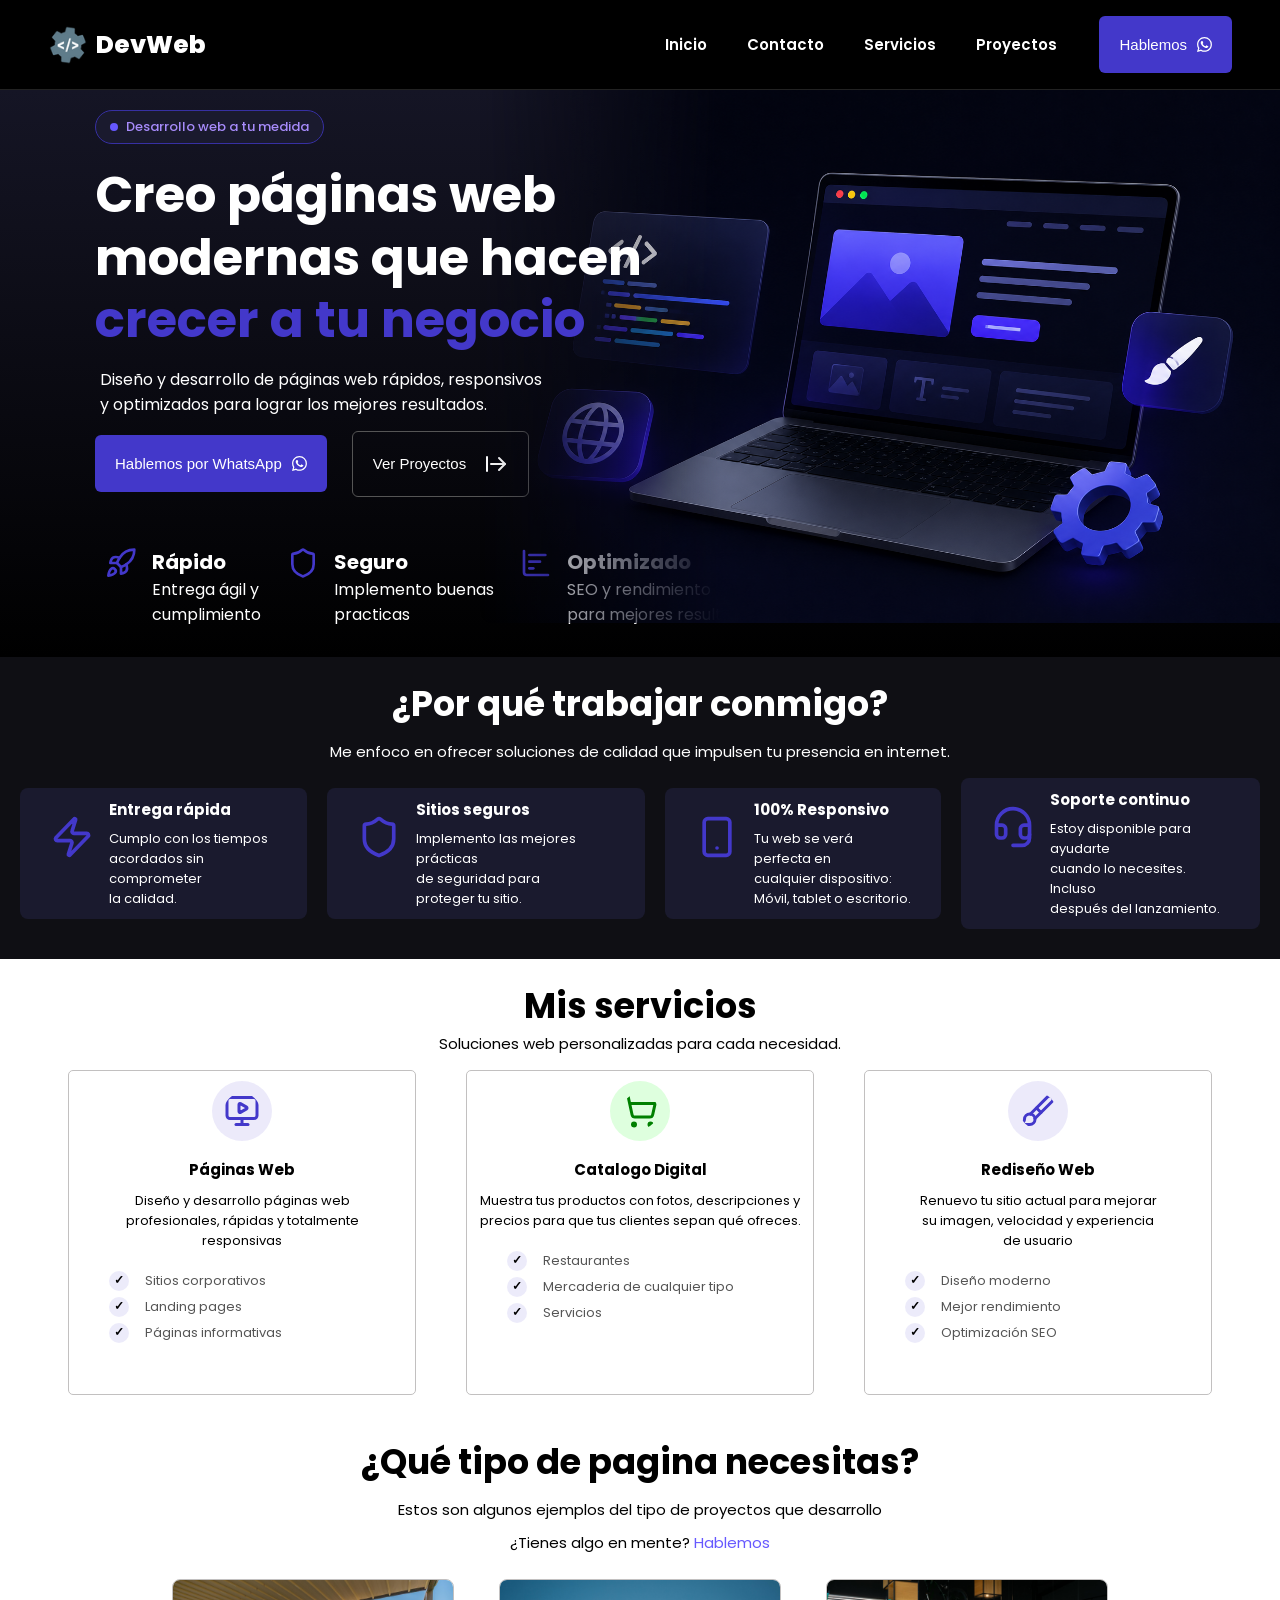
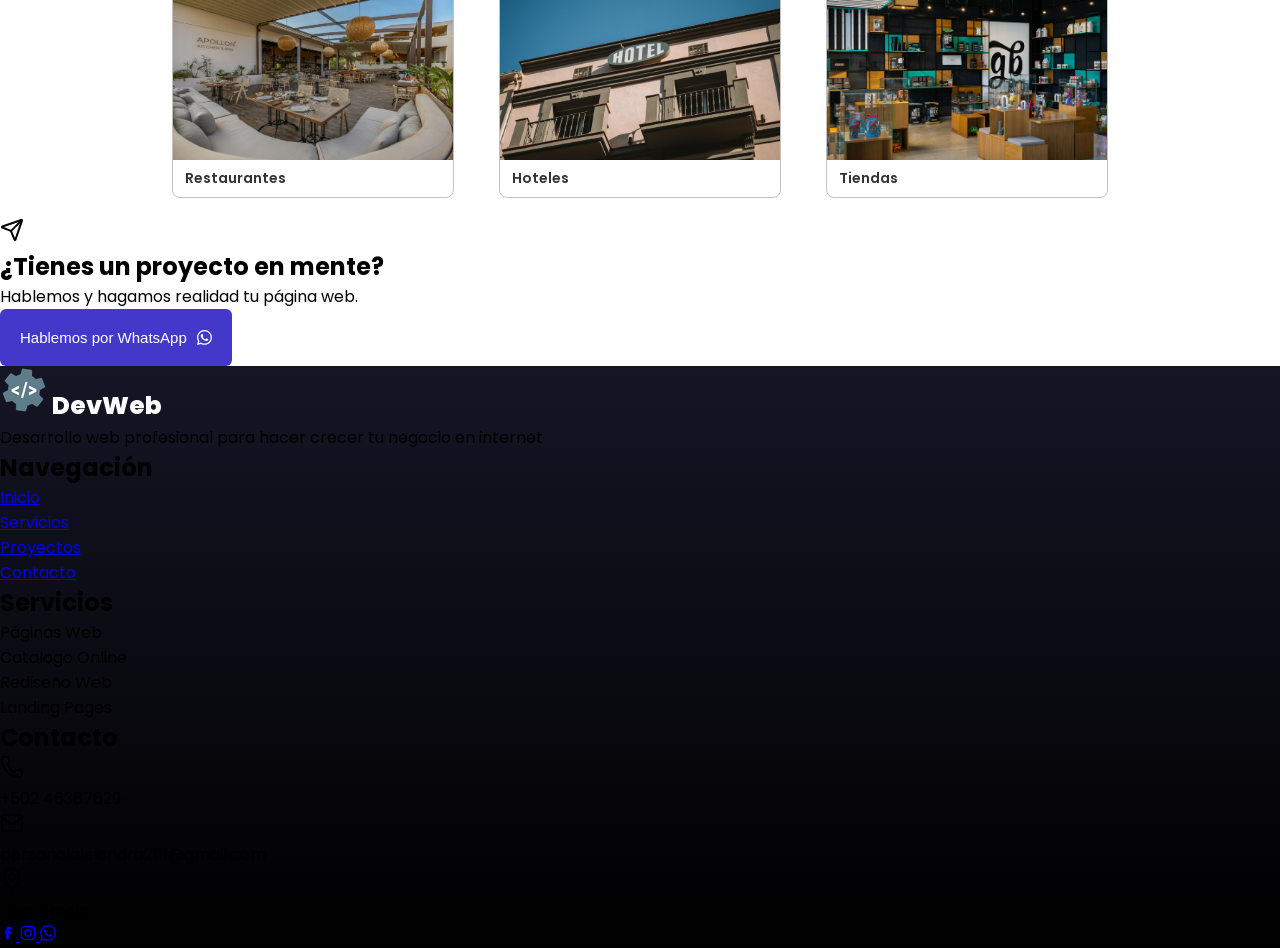
==== index.html @ 3a16fea5 "Termine la seccion de proyectos" ====
<!DOCTYPE html>
<html lang="es">
  <head>
    <meta charset="UTF-8" />
    <meta name="viewport" content="width=device-width, initial-scale=1.0" />
    <title>DevWeb</title>
    <link rel="stylesheet" href="/CSS/style.css" />
    <link
      rel="icon"
      type="image/png"
      href="IMAGES/icons8-desarrollo-backend-48.apng.png"
    />
    <link rel="preconnect" href="https://fonts.googleapis.com" />
    <link rel="preconnect" href="https://fonts.gstatic.com" crossorigin />
    <link
      href="https://fonts.googleapis.com/css2?family=Poppins:wght@300;400;500;600;700&display=swap"
      rel="stylesheet"
    />
  </head>
  <body>
    <header class="encabezado">
      <div class="imagen-del-encabezado">
        <img src="IMAGES/icons8-desarrollo-backend-48.apng.png" alt="" />
        <a class="redireccion" href="index.html">DevWeb</a>
      </div>

      <button class="hamburguesa">
        <svg
          xmlns="http://www.w3.org/2000/svg"
          width="1em"
          height="1em"
          viewBox="0 0 512 512"
        >
          <title xmlns="">menu</title>
          <path
            fill="none"
            stroke="currentColor"
            stroke-linecap="round"
            stroke-miterlimit="10"
            stroke-width="48"
            d="M88 152h336M88 256h336M88 360h336"
          />
        </svg>
      </button>
      <div class="menu-grupo">
        <nav class="Menu">
          <a href="index.html">Inicio</a>
          <a href="contacto.html">Contacto</a>
          <a href="#Mis-Servicios">Servicios</a>
          <a href="#proycs">Proyectos</a>
        </nav>
        <a
          href="https://wa.me/50246387629?text=Hola%20me%20interesa%20tu%20servicio"
          target="_blank"
          class="btn-wsp"
        >
          <button class="comenzar">
            Hablemos
            <svg
              xmlns="http://www.w3.org/2000/svg"
              width="1em"
              height="1em"
              viewBox="0 0 24 24"
            >
              <title xmlns="">whatsapp-fill</title>
              <g fill="none">
                <g clip-path="url(#SVGXv8lpc2Y)">
                  <path
                    fill="currentColor"
                    fill-rule="evenodd"
                    d="M17.415 14.382c-.298-.149-1.759-.867-2.031-.967s-.47-.148-.669.15c-.198.297-.767.966-.94 1.164c-.174.199-.347.223-.644.075c-.297-.15-1.255-.463-2.39-1.475c-.883-.788-1.48-1.761-1.653-2.059c-.173-.297-.019-.458.13-.606c.134-.133.297-.347.446-.52s.198-.298.297-.497c.1-.198.05-.371-.025-.52c-.074-.149-.668-1.612-.916-2.207c-.241-.579-.486-.5-.668-.51c-.174-.008-.372-.01-.57-.01s-.52.074-.792.372c-.273.297-1.04 1.016-1.04 2.479c0 1.462 1.064 2.875 1.213 3.074s2.095 3.2 5.076 4.487c.71.306 1.263.489 1.694.625c.712.227 1.36.195 1.872.118c.57-.085 1.758-.719 2.006-1.413s.247-1.289.173-1.413s-.272-.198-.57-.347m-5.422 7.403h-.004a9.87 9.87 0 0 1-5.032-1.378l-.36-.214l-3.742.982l.999-3.648l-.235-.374a9.86 9.86 0 0 1-1.511-5.26c.002-5.45 4.436-9.884 9.889-9.884a9.8 9.8 0 0 1 6.988 2.899a9.82 9.82 0 0 1 2.892 6.992c-.002 5.45-4.436 9.885-9.884 9.885m8.412-18.297A11.82 11.82 0 0 0 11.992 0C5.438 0 .102 5.335.1 11.892a11.86 11.86 0 0 0 1.587 5.945L0 24l6.304-1.654a11.9 11.9 0 0 0 5.684 1.448h.005c6.554 0 11.89-5.335 11.892-11.893a11.82 11.82 0 0 0-3.48-8.413"
                    clip-rule="evenodd"
                  />
                </g>
                <defs>
                  <clipPath id="SVGXv8lpc2Y">
                    <path fill="#fff" d="M0 0h24v24H0z" />
                  </clipPath>
                </defs>
              </g>
            </svg>
          </button>
        </a>
      </div>
    </header>
    <section id="hero">
      <div class="badge">
        <span class="punto"></span>
        Desarrollo web a tu medida
      </div>
      <div class="texto-hero">
        <h2>
          Creo páginas web
          <br />
          modernas que hacen
          <br />
          <span>crecer a tu negocio</span>
        </h2>
        <p>
          Diseño y desarrollo de páginas web rápidos, responsivos
          <br />
          y optimizados para lograr los mejores resultados.
        </p>
      </div>
      <div class="botones-hero">
        <div class="boton-del-hero">
          <a
            href="https://wa.me/50246387629?text=Hola%20me%20interesa%20tu%20servicio"
            target="_blank"
            class="btn-wsp"
          >
            <button class="comenzar">
              Hablemos por WhatsApp
              <svg
                xmlns="http://www.w3.org/2000/svg"
                width="1em"
                height="1em"
                viewBox="0 0 24 24"
              >
                <title xmlns="">whatsapp-fill</title>
                <g fill="none">
                  <g clip-path="url(#SVGXv8lpc2Y)">
                    <path
                      fill="currentColor"
                      fill-rule="evenodd"
                      d="M17.415 14.382c-.298-.149-1.759-.867-2.031-.967s-.47-.148-.669.15c-.198.297-.767.966-.94 1.164c-.174.199-.347.223-.644.075c-.297-.15-1.255-.463-2.39-1.475c-.883-.788-1.48-1.761-1.653-2.059c-.173-.297-.019-.458.13-.606c.134-.133.297-.347.446-.52s.198-.298.297-.497c.1-.198.05-.371-.025-.52c-.074-.149-.668-1.612-.916-2.207c-.241-.579-.486-.5-.668-.51c-.174-.008-.372-.01-.57-.01s-.52.074-.792.372c-.273.297-1.04 1.016-1.04 2.479c0 1.462 1.064 2.875 1.213 3.074s2.095 3.2 5.076 4.487c.71.306 1.263.489 1.694.625c.712.227 1.36.195 1.872.118c.57-.085 1.758-.719 2.006-1.413s.247-1.289.173-1.413s-.272-.198-.57-.347m-5.422 7.403h-.004a9.87 9.87 0 0 1-5.032-1.378l-.36-.214l-3.742.982l.999-3.648l-.235-.374a9.86 9.86 0 0 1-1.511-5.26c.002-5.45 4.436-9.884 9.889-9.884a9.8 9.8 0 0 1 6.988 2.899a9.82 9.82 0 0 1 2.892 6.992c-.002 5.45-4.436 9.885-9.884 9.885m8.412-18.297A11.82 11.82 0 0 0 11.992 0C5.438 0 .102 5.335.1 11.892a11.86 11.86 0 0 0 1.587 5.945L0 24l6.304-1.654a11.9 11.9 0 0 0 5.684 1.448h.005c6.554 0 11.89-5.335 11.892-11.893a11.82 11.82 0 0 0-3.48-8.413"
                      clip-rule="evenodd"
                    />
                  </g>
                  <defs>
                    <clipPath id="SVGXv8lpc2Y">
                      <path fill="#fff" d="M0 0h24v24H0z" />
                    </clipPath>
                  </defs>
                </g>
              </svg>
            </button>
          </a>
        </div>
        <div class="boton-de-proyecto">
          <a href="#proycs" target="_blanck">
            <button type="button" class="btn-proyc">
              Ver Proyectos<svg
                xmlns="http://www.w3.org/2000/svg"
                width="24"
                height="24"
                viewBox="0 0 24 24"
                fill="none"
                stroke="currentColor"
                stroke-width="2"
                stroke-linecap="round"
                stroke-linejoin="round"
                class="lucide lucide-arrow-right-from-line-icon lucide-arrow-right-from-line"
              >
                <path d="M3 5v14" />
                <path d="M21 12H7" />
                <path d="m15 18 6-6-6-6" />
              </svg>
            </button>
          </a>
        </div>
      </div>
      <div class="iconos">
        <div class="tarjeta">
          <svg
            xmlns="http://www.w3.org/2000/svg"
            width="24"
            height="24"
            viewBox="0 0 24 24"
            fill="none"
            stroke="currentColor"
            stroke-width="2"
            stroke-linecap="round"
            stroke-linejoin="round"
            class="lucide lucide-rocket-icon lucide-rocket"
          >
            <path d="M12 15v5s3.03-.55 4-2c1.08-1.62 0-5 0-5" />
            <path
              d="M4.5 16.5c-1.5 1.26-2 5-2 5s3.74-.5 5-2c.71-.84.7-2.13-.09-2.91a2.18 2.18 0 0 0-2.91-.09"
            />
            <path
              d="M9 12a22 22 0 0 1 2-3.95A12.88 12.88 0 0 1 22 2c0 2.72-.78 7.5-6 11a22.4 22.4 0 0 1-4 2z"
            />
            <path d="M9 12H4s.55-3.03 2-4c1.62-1.08 5 .05 5 .05" />
          </svg>
          <div>
            <h2>Rápido</h2>
            <p>
              Entrega ágil y
              <br />
              cumplimiento
            </p>
          </div>
        </div>
        <div class="tarjeta">
          <svg
            xmlns="http://www.w3.org/2000/svg"
            width="24"
            height="24"
            viewBox="0 0 24 24"
            fill="none"
            stroke="currentColor"
            stroke-width="2"
            stroke-linecap="round"
            stroke-linejoin="round"
            class="lucide lucide-shield-icon lucide-shield"
          >
            <path
              d="M20 13c0 5-3.5 7.5-7.66 8.95a1 1 0 0 1-.67-.01C7.5 20.5 4 18 4 13V6a1 1 0 0 1 1-1c2 0 4.5-1.2 6.24-2.72a1.17 1.17 0 0 1 1.52 0C14.51 3.81 17 5 19 5a1 1 0 0 1 1 1z"
            />
          </svg>
          <div>
            <h2>Seguro</h2>
            <p>
              Implemento buenas
              <br />
              practicas
            </p>
          </div>
        </div>
        <div class="tarjeta">
          <svg
            xmlns="http://www.w3.org/2000/svg"
            width="24"
            height="24"
            viewBox="0 0 24 24"
            fill="none"
            stroke="currentColor"
            stroke-width="2"
            stroke-linecap="round"
            stroke-linejoin="round"
            class="lucide lucide-chart-bar-decreasing-icon lucide-chart-bar-decreasing"
          >
            <path d="M3 3v16a2 2 0 0 0 2 2h16" />
            <path d="M7 11h8" />
            <path d="M7 16h3" />
            <path d="M7 6h12" />
          </svg>
          <div>
            <h2>Optimizado</h2>
            <p>
              SEO y rendimiento
              <br />
              para mejores resultados
            </p>
          </div>
        </div>
      </div>
      <div class="imagen-del-hero">
        <img
          src="IMAGES/ChatGPT Image 6 may 2026, 02_45_11 p.m..png"
          alt="paginas web"
          width="300px"
        />
      </div>
    </section>
    <section id="presentacion">
      <div class="texto-presentacion">
        <h2>¿Por qué trabajar conmigo?</h2>
        <p>
          Me enfoco en ofrecer soluciones de calidad que impulsen tu presencia
          en internet.
        </p>
      </div>
      <div class="cartas-presentacion">
        <div class="carta">
          <svg
            xmlns="http://www.w3.org/2000/svg"
            width="24"
            height="24"
            viewBox="0 0 24 24"
            fill="none"
            stroke="currentColor"
            stroke-width="2"
            stroke-linecap="round"
            stroke-linejoin="round"
            class="lucide lucide-zap-icon lucide-zap"
          >
            <path
              d="M4 14a1 1 0 0 1-.78-1.63l9.9-10.2a.5.5 0 0 1 .86.46l-1.92 6.02A1 1 0 0 0 13 10h7a1 1 0 0 1 .78 1.63l-9.9 10.2a.5.5 0 0 1-.86-.46l1.92-6.02A1 1 0 0 0 11 14z"
            />
          </svg>
          <div class="carta-texto">
            <h2>Entrega rápida</h2>
            <p>
              Cumplo con los tiempos
              <br />
              acordados sin comprometer
              <br />
              la calidad.
            </p>
          </div>
        </div>
        <div class="carta">
          <svg
            xmlns="http://www.w3.org/2000/svg"
            width="24"
            height="24"
            viewBox="0 0 24 24"
            fill="none"
            stroke="currentColor"
            stroke-width="2"
            stroke-linecap="round"
            stroke-linejoin="round"
            class="lucide lucide-shield-icon lucide-shield"
          >
            <path
              d="M20 13c0 5-3.5 7.5-7.66 8.95a1 1 0 0 1-.67-.01C7.5 20.5 4 18 4 13V6a1 1 0 0 1 1-1c2 0 4.5-1.2 6.24-2.72a1.17 1.17 0 0 1 1.52 0C14.51 3.81 17 5 19 5a1 1 0 0 1 1 1z"
            />
          </svg>
          <div class="carta-texto">
            <h2>Sitios seguros</h2>
            <p>
              Implemento las mejores prácticas
              <br />
              de seguridad para
              <br />
              proteger tu sitio.
            </p>
          </div>
        </div>
        <div class="carta">
          <svg
            xmlns="http://www.w3.org/2000/svg"
            width="24"
            height="24"
            viewBox="0 0 24 24"
            fill="none"
            stroke="currentColor"
            stroke-width="2"
            stroke-linecap="round"
            stroke-linejoin="round"
            class="lucide lucide-smartphone-icon lucide-smartphone"
          >
            <rect width="14" height="20" x="5" y="2" rx="2" ry="2" />
            <path d="M12 18h.01" />
          </svg>
          <div class="carta-texto">
            <h2>100% Responsivo</h2>
            <p>
              Tu web se verá perfecta en
              <br />
              cualquier dispositivo:
              <br />
              Móvil, tablet o escritorio.
            </p>
          </div>
        </div>
        <div class="carta">
          <svg
            xmlns="http://www.w3.org/2000/svg"
            width="24"
            height="24"
            viewBox="0 0 24 24"
            fill="none"
            stroke="currentColor"
            stroke-width="2"
            stroke-linecap="round"
            stroke-linejoin="round"
            class="lucide lucide-headset-icon lucide-headset"
          >
            <path
              d="M3 11h3a2 2 0 0 1 2 2v3a2 2 0 0 1-2 2H5a2 2 0 0 1-2-2v-5Zm0 0a9 9 0 1 1 18 0m0 0v5a2 2 0 0 1-2 2h-1a2 2 0 0 1-2-2v-3a2 2 0 0 1 2-2h3Z"
            />
            <path d="M21 16v2a4 4 0 0 1-4 4h-5" />
          </svg>
          <div class="carta-texto">
            <h2>Soporte continuo</h2>
            <p>
              Estoy disponible para ayudarte
              <br />
              cuando lo necesites. Incluso
              <br />
              después del lanzamiento.
            </p>
          </div>
        </div>
      </div>
    </section>
    <section id="Mis-Servicios">
      <div class="texto-servicios">
        <h2>Mis servicios</h2>
        <p>Soluciones web personalizadas para cada necesidad.</p>
      </div>
      <div class="servicios">
        <div class="servicio">
          <svg
            class="icono-servicio"
            xmlns="http://www.w3.org/2000/svg"
            width="24"
            height="24"
            viewBox="0 0 24 24"
            fill="none"
            stroke="currentColor"
            stroke-width="2"
            stroke-linecap="round"
            stroke-linejoin="round"
            class="lucide lucide-monitor-play-icon lucide-monitor-play"
          >
            <path
              d="M15.033 9.44a.647.647 0 0 1 0 1.12l-4.065 2.352a.645.645 0 0 1-.968-.56V7.648a.645.645 0 0 1 .967-.56z"
            />
            <path d="M12 17v4" />
            <path d="M8 21h8" />
            <rect x="2" y="3" width="20" height="14" rx="2" />
          </svg>
          <h2>Páginas Web</h2>
          <p>
            Diseño y desarrollo páginas web
            <br />
            profesionales, rápidas y totalmente
            <br />
            responsivas
          </p>
          <ul class="listas">
            <li>Sitios corporativos</li>
            <li>Landing pages</li>
            <li>Páginas informativas</li>
          </ul>
        </div>
        <div class="servicio">
          <svg
            xmlns="http://www.w3.org/2000/svg"
            width="24"
            height="24"
            viewBox="0 0 24 24"
            fill="none"
            stroke="currentColor"
            stroke-width="2"
            stroke-linecap="round"
            stroke-linejoin="round"
            class="lucide lucide-shopping-cart-icon lucide-shopping-cart"
          >
            <circle cx="8" cy="21" r="1" />
            <circle cx="19" cy="21" r="1" />
            <path
              d="M2.05 2.05h2l2.66 12.42a2 2 0 0 0 2 1.58h9.78a2 2 0 0 0 1.95-1.57l1.65-7.43H5.12"
            />
          </svg>
          <h2>Catalogo Digital</h2>
          <p>
            Muestra tus productos con fotos, descripciones y
            <br />
            precios para que tus clientes sepan qué ofreces.
          </p>
          <ul class="listas">
            <li>Restaurantes</li>
            <li>Mercaderia de cualquier tipo</li>
            <li>Servicios</li>
          </ul>
        </div>
        <div class="servicio">
          <svg
            class="icono-servicio"
            xmlns="http://www.w3.org/2000/svg"
            width="24"
            height="24"
            viewBox="0 0 24 24"
            fill="none"
            stroke="currentColor"
            stroke-width="2"
            stroke-linecap="round"
            stroke-linejoin="round"
            class="lucide lucide-brush-icon lucide-brush"
          >
            <path d="m11 10 3 3" />
            <path
              d="M6.5 21A3.5 3.5 0 1 0 3 17.5a2.62 2.62 0 0 1-.708 1.792A1 1 0 0 0 3 21z"
            />
            <path
              d="M9.969 17.031 21.378 5.624a1 1 0 0 0-3.002-3.002L6.967 14.031"
            />
          </svg>
          <h2>Rediseño Web</h2>
          <p>
            Renuevo tu sitio actual para mejorar
            <br />
            su imagen, velocidad y experiencia
            <br />
            de usuario
          </p>
          <ul class="listas">
            <li>Diseño moderno</li>
            <li>Mejor rendimiento</li>
            <li>Optimización SEO</li>
          </ul>
        </div>
      </div>
    </section>
    <section id="proycs">
      <div class="texto-proyecto">
        <h2>¿Qué tipo de pagina necesitas?</h2>
        <p>Estos son algunos ejemplos del tipo de proyectos que desarrollo</p>
        <p>
          ¿Tienes algo en mente?
          <a
            href="https://wa.me/50246387629?text=Hola%20me%20interesa%20tu%20servicio"
            target="_blank"
            ><span">Hablemos</span></a
          >
        </p>
      </div>
      <div class="proyectos">
        <div class="proyecto">
          <img
            src="IMAGES/pexels-burakeroglu3-31089991.jpg"
            alt="restaurante"
            width="300px"
          />
          <p>Restaurantes</p>
        </div>
        <div class="proyecto">
          <img
            src="IMAGES/pexels-joaquin-carfagna-3131171-16901228.jpg"
            alt="hotel"
            width="300px"
          />
          <p>Hoteles</p>
        </div>
        <div class="proyecto">
          <img
            src="IMAGES/pexels-gb-the-green-brand-1259697174-30824499.jpg"
            alt="tienda"
            width="300px"
            class="tienda"
          />
          <p>Tiendas</p>
        </div>
      </div>
    </section>
    <section id="cta">
      <div class="icono-del-cta">
        <svg
          xmlns="http://www.w3.org/2000/svg"
          width="24"
          height="24"
          viewBox="0 0 24 24"
          fill="none"
          stroke="currentColor"
          stroke-width="2"
          stroke-linecap="round"
          stroke-linejoin="round"
          class="lucide lucide-send-icon lucide-send"
        >
          <path
            d="M14.536 21.686a.5.5 0 0 0 .937-.024l6.5-19a.496.496 0 0 0-.635-.635l-19 6.5a.5.5 0 0 0-.024.937l7.93 3.18a2 2 0 0 1 1.112 1.11z"
          />
          <path d="m21.854 2.147-10.94 10.939" />
        </svg>
      </div>
      <div class="texto-cta">
        <h2>¿Tienes un proyecto en mente?</h2>
        <p>Hablemos y hagamos realidad tu página web.</p>
      </div>
      <div class="boton-del-cta">
        <a
          href="https://wa.me/50246387629?text=Hola%20me%20interesa%20tu%20servicio"
          target="_blank"
          class="btn-wsp"
        >
          <button class="comenzar">
            Hablemos por WhatsApp
            <svg
              xmlns="http://www.w3.org/2000/svg"
              width="1em"
              height="1em"
              viewBox="0 0 24 24"
            >
              <title xmlns="">whatsapp-fill</title>
              <g fill="none">
                <g clip-path="url(#SVGXv8lpc2Y)">
                  <path
                    fill="currentColor"
                    fill-rule="evenodd"
                    d="M17.415 14.382c-.298-.149-1.759-.867-2.031-.967s-.47-.148-.669.15c-.198.297-.767.966-.94 1.164c-.174.199-.347.223-.644.075c-.297-.15-1.255-.463-2.39-1.475c-.883-.788-1.48-1.761-1.653-2.059c-.173-.297-.019-.458.13-.606c.134-.133.297-.347.446-.52s.198-.298.297-.497c.1-.198.05-.371-.025-.52c-.074-.149-.668-1.612-.916-2.207c-.241-.579-.486-.5-.668-.51c-.174-.008-.372-.01-.57-.01s-.52.074-.792.372c-.273.297-1.04 1.016-1.04 2.479c0 1.462 1.064 2.875 1.213 3.074s2.095 3.2 5.076 4.487c.71.306 1.263.489 1.694.625c.712.227 1.36.195 1.872.118c.57-.085 1.758-.719 2.006-1.413s.247-1.289.173-1.413s-.272-.198-.57-.347m-5.422 7.403h-.004a9.87 9.87 0 0 1-5.032-1.378l-.36-.214l-3.742.982l.999-3.648l-.235-.374a9.86 9.86 0 0 1-1.511-5.26c.002-5.45 4.436-9.884 9.889-9.884a9.8 9.8 0 0 1 6.988 2.899a9.82 9.82 0 0 1 2.892 6.992c-.002 5.45-4.436 9.885-9.884 9.885m8.412-18.297A11.82 11.82 0 0 0 11.992 0C5.438 0 .102 5.335.1 11.892a11.86 11.86 0 0 0 1.587 5.945L0 24l6.304-1.654a11.9 11.9 0 0 0 5.684 1.448h.005c6.554 0 11.89-5.335 11.892-11.893a11.82 11.82 0 0 0-3.48-8.413"
                    clip-rule="evenodd"
                  />
                </g>
                <defs>
                  <clipPath id="SVGXv8lpc2Y">
                    <path fill="#fff" d="M0 0h24v24H0z" />
                  </clipPath>
                </defs>
              </g>
            </svg>
          </button>
        </a>
      </div>
    </section>
    <footer>
      <div class="img-del-footer">
        <img src="IMAGES/icons8-desarrollo-backend-48.apng.png" alt="" />
        <a class="redireccion" href="index.html">DevWeb</a>
      </div>
      <div class="texto-footer">
        <p>
          Desarrollo web profesional para hacer crecer tu negocio en internet
        </p>
      </div>
      <div class="contenido-footer">
        <h2>Navegación</h2>
        <nav>
          <ul>
            <li><a href="#hero">Inicio</a></li>
            <li><a href="#Mis-Servicios">Servicios</a></li>
            <li><a href="#proycs">Proyectos</a></li>
            <li><a href="contacto.html">Contacto</a></li>
          </ul>
        </nav>
      </div>
      <div class="contenido-footer">
        <h2>Servicios</h2>
        <ul>
          <li>Páginas Web</li>
          <li>Catalogo Online</li>
          <li>Rediseño Web</li>
          <li>Landing Pages</li>
        </ul>
      </div>
      <div class="contenido-footer">
        <h2>Contacto</h2>
        <ul>
          <li>
            <div class="contacto-item">
              <svg
                xmlns="http://www.w3.org/2000/svg"
                width="24"
                height="24"
                viewBox="0 0 24 24"
                fill="none"
                stroke="currentColor"
                stroke-width="2"
                stroke-linecap="round"
                stroke-linejoin="round"
                class="lucide lucide-phone-icon lucide-phone"
              >
                <path
                  d="M13.832 16.568a1 1 0 0 0 1.213-.303l.355-.465A2 2 0 0 1 17 15h3a2 2 0 0 1 2 2v3a2 2 0 0 1-2 2A18 18 0 0 1 2 4a2 2 0 0 1 2-2h3a2 2 0 0 1 2 2v3a2 2 0 0 1-.8 1.6l-.468.351a1 1 0 0 0-.292 1.233 14 14 0 0 0 6.392 6.384"
                />
              </svg>
              <p>+502 46387629</p>
            </div>
          </li>
          <li>
            <div class="contacto-item">
              <svg
                xmlns="http://www.w3.org/2000/svg"
                width="24"
                height="24"
                viewBox="0 0 24 24"
                fill="none"
                stroke="currentColor"
                stroke-width="2"
                stroke-linecap="round"
                stroke-linejoin="round"
                class="lucide lucide-mail-icon lucide-mail"
              >
                <path d="m22 7-8.991 5.727a2 2 0 0 1-2.009 0L2 7" />
                <rect x="2" y="4" width="20" height="16" rx="2" />
              </svg>
              <p>personalalejandro2111@gmail.com</p>
            </div>
          </li>
          <li>
            <svg
              xmlns="http://www.w3.org/2000/svg"
              width="24"
              height="24"
              viewBox="0 0 24 24"
              fill="none"
              stroke="currentColor"
              stroke-width="2"
              stroke-linecap="round"
              stroke-linejoin="round"
              class="lucide lucide-map-pin-icon lucide-map-pin"
            >
              <path
                d="M20 10c0 4.993-5.539 10.193-7.399 11.799a1 1 0 0 1-1.202 0C9.539 20.193 4 14.993 4 10a8 8 0 0 1 16 0"
              />
              <circle cx="12" cy="10" r="3" />
            </svg>
            <p>Guatemala</p>
          </li>
        </ul>
      </div>
      <div class="iconos-del-footer">
        <a href="https://www.facebook.com/sebastian.vasquez.9803/">
          <svg
            xmlns="http://www.w3.org/2000/svg"
            width="1em"
            height="1em"
            viewBox="0 0 24 24"
          >
            <title xmlns="">facebook</title>
            <path
              fill="currentColor"
              d="M9.198 21.5h4v-8.01h3.604l.396-3.98h-4V7.5a1 1 0 0 1 1-1h3v-4h-3a5 5 0 0 0-5 5v2.01h-2l-.396 3.98h2.396z"
            />
          </svg>
        </a>
        <a href="https://www.instagram.com/sebastian_a.v14/">
          <svg
            xmlns="http://www.w3.org/2000/svg"
            width="1em"
            height="1em"
            viewBox="0 0 24 24"
          >
            <title xmlns="">instagram-fill</title>
            <path
              fill="currentColor"
              fill-rule="evenodd"
              d="M7.465 1.066C8.638 1.012 9.012 1 12 1s3.362.013 4.534.066s1.972.24 2.672.511c.733.277 1.398.71 1.948 1.27c.56.549.992 1.213 1.268 1.947c.272.7.458 1.5.512 2.67C22.988 8.639 23 9.013 23 12s-.013 3.362-.066 4.535c-.053 1.17-.24 1.97-.512 2.67a5.4 5.4 0 0 1-1.268 1.949c-.55.56-1.215.992-1.948 1.268c-.7.272-1.5.458-2.67.512c-1.174.054-1.548.066-4.536.066s-3.362-.013-4.535-.066c-1.17-.053-1.97-.24-2.67-.512a5.4 5.4 0 0 1-1.949-1.268a5.4 5.4 0 0 1-1.269-1.948c-.271-.7-.457-1.5-.511-2.67C1.012 15.361 1 14.987 1 12s.013-3.362.066-4.534s.24-1.972.511-2.672a5.4 5.4 0 0 1 1.27-1.948a5.4 5.4 0 0 1 1.947-1.269c.7-.271 1.5-.457 2.67-.511m8.98 1.98c-1.16-.053-1.508-.064-4.445-.064s-3.285.011-4.445.064c-1.073.049-1.655.228-2.043.379c-.513.2-.88.437-1.265.822a3.4 3.4 0 0 0-.822 1.265c-.151.388-.33.97-.379 2.043c-.053 1.16-.064 1.508-.064 4.445s.011 3.285.064 4.445c.049 1.073.228 1.655.379 2.043c.176.477.457.91.822 1.265c.355.365.788.646 1.265.822c.388.151.97.33 2.043.379c1.16.053 1.507.064 4.445.064s3.285-.011 4.445-.064c1.073-.049 1.655-.228 2.043-.379c.513-.2.88-.437 1.265-.822c.365-.355.646-.788.822-1.265c.151-.388.33-.97.379-2.043c.053-1.16.064-1.508.064-4.445s-.011-3.285-.064-4.445c-.049-1.073-.228-1.655-.379-2.043c-.2-.513-.437-.88-.822-1.265a3.4 3.4 0 0 0-1.265-.822c-.388-.151-.97-.33-2.043-.379m-5.85 12.345a3.669 3.669 0 0 0 4-5.986a3.67 3.67 0 1 0-4 5.986M8.002 8.002a5.654 5.654 0 1 1 7.996 7.996a5.654 5.654 0 0 1-7.996-7.996m10.906-.814a1.337 1.337 0 1 0-1.89-1.89a1.337 1.337 0 0 0 1.89 1.89"
              clip-rule="evenodd"
            />
          </svg>
        </a>
        <a
          href="https://wa.me/50246387629?text=Hola%20me%20interesa%20tu%20servicio"
        >
          <svg
            xmlns="http://www.w3.org/2000/svg"
            width="1em"
            height="1em"
            viewBox="0 0 24 24"
          >
            <title xmlns="">whatsapp-fill</title>
            <g fill="none">
              <g clip-path="url(#SVGXv8lpc2Y)">
                <path
                  fill="currentColor"
                  fill-rule="evenodd"
                  d="M17.415 14.382c-.298-.149-1.759-.867-2.031-.967s-.47-.148-.669.15c-.198.297-.767.966-.94 1.164c-.174.199-.347.223-.644.075c-.297-.15-1.255-.463-2.39-1.475c-.883-.788-1.48-1.761-1.653-2.059c-.173-.297-.019-.458.13-.606c.134-.133.297-.347.446-.52s.198-.298.297-.497c.1-.198.05-.371-.025-.52c-.074-.149-.668-1.612-.916-2.207c-.241-.579-.486-.5-.668-.51c-.174-.008-.372-.01-.57-.01s-.52.074-.792.372c-.273.297-1.04 1.016-1.04 2.479c0 1.462 1.064 2.875 1.213 3.074s2.095 3.2 5.076 4.487c.71.306 1.263.489 1.694.625c.712.227 1.36.195 1.872.118c.57-.085 1.758-.719 2.006-1.413s.247-1.289.173-1.413s-.272-.198-.57-.347m-5.422 7.403h-.004a9.87 9.87 0 0 1-5.032-1.378l-.36-.214l-3.742.982l.999-3.648l-.235-.374a9.86 9.86 0 0 1-1.511-5.26c.002-5.45 4.436-9.884 9.889-9.884a9.8 9.8 0 0 1 6.988 2.899a9.82 9.82 0 0 1 2.892 6.992c-.002 5.45-4.436 9.885-9.884 9.885m8.412-18.297A11.82 11.82 0 0 0 11.992 0C5.438 0 .102 5.335.1 11.892a11.86 11.86 0 0 0 1.587 5.945L0 24l6.304-1.654a11.9 11.9 0 0 0 5.684 1.448h.005c6.554 0 11.89-5.335 11.892-11.893a11.82 11.82 0 0 0-3.48-8.413"
                  clip-rule="evenodd"
                />
              </g>
              <defs>
                <clipPath id="SVGXv8lpc2Y">
                  <path fill="#fff" d="M0 0h24v24H0z" />
                </clipPath>
              </defs>
            </g>
          </svg>
        </a>
      </div>
    </footer>
    <script src="JAVASCRIPT/archivo.js"></script>
  </body>
</html>
---- CSS/style.css ----
/*general*/
* {
  margin: 0;
  padding: 0;
  box-sizing: border-box;
}
body {
  font-family: "Poppins", sans-serif;
}
/*fin general*/
/*encabezado*/
.encabezado {
  display: flex;
  justify-content: space-between;
  align-items: center;
  padding: 16px 48px;
  background-color: black;
  border-bottom: 1px solid #222;
}
@media (max-width: 768px) {
  .hamburguesa {
    display: block;
  }
  .encabezado {
    flex-wrap: wrap;
    padding: 16px 24px;
  }
  .menu-grupo {
    display: none;
    flex-direction: column;
    width: 100%;
    margin-top: 12px;
  }
  .menu-grupo.activo {
    display: flex;
  }
  .Menu {
    flex-direction: column;
    width: 100%;
    gap: 0;
  }
  .Menu a {
    padding: 12px 0;
    border-bottom: 1px solid #222;
    width: 100%;
  }
  .comenzar {
    width: 100%;
    justify-content: center;
    margin-top: 8px;
  }
}
.boton-del-cta a {
  text-decoration: none;
}
.hamburguesa {
  display: none;
  border: none;
  background-color: black;
  cursor: pointer;
}
.hamburguesa svg {
  width: 28px;
  height: 28px;
  color: white;
}
.imagen-del-encabezado {
  display: flex;
  align-items: center;
  gap: 8px;
}
.imagen-del-encabezado img {
  height: 40px;
  mix-blend-mode: screen;
}
.redireccion {
  text-decoration: none;
  color: white;
  font-size: 25px;
  font-weight: 800;
}
.menu-grupo {
  display: flex;
  align-items: center;
  gap: 42px;
}
.Menu {
  display: flex;
  align-items: center;
  gap: 40px;
}
.Menu a {
  text-decoration: none;
  color: white;
  font-size: 15px;
  font-weight: 600;
}
.Menu a:hover {
  color: #6658ff;
  text-decoration: underline;
  text-underline-offset: 6px;
}
.comenzar {
  display: flex;
  align-items: center;
  gap: 10px;
  background-color: #4338ca;
  color: white;
  padding: 20px 20px;
  border: none;
  border-radius: 6px;
  font-size: 15px;
  cursor: pointer;
  transition: background-color 0.3s ease;
  transition: transform 0.3s ease;
  transform-origin: left;
}
.encabezado a {
  text-decoration: none;
}
.comenzar:hover {
  background-color: #3730a3;
  transform: scale(1.05);
}
/*fin encabezado
/*hero*/
#hero {
  overflow: hidden;
  padding: 20px;
  position: relative;
  background: linear-gradient(to bottom, #151525, #000000);
}
.badge {
  position: relative;
  display: inline-flex;
  align-items: center;
  gap: 8px;
  background-color: #1a1a2e;
  color: #a78bfa;
  padding: 6px 14px;
  border-radius: 999px;
  font-size: 13px;
  font-weight: 500;
  border: 1px solid #3730a3;
  margin-bottom: 20px;
  margin-left: 75px;
  margin-top: 0px;
}
.punto {
  width: 8px;
  height: 8px;
  background-color: #6658ff;
  border-radius: 50%;
}
.texto-hero {
  position: relative;
  color: white;
  margin-left: 75px;
  line-height: 1.25;
  z-index: 2;
}
.texto-hero h2 {
  position: relative;
  font-size: 50px;
  z-index: 2;
}
.texto-hero span {
  color: #4338ca;
}
.texto-hero p {
  margin-left: 5px;
  margin-top: 5px;
  line-height: 1.6;
  margin-top: 15px;
  z-index: 1;
  position: relative;
}
.botones-hero {
  display: flex;
  gap: 25px;
  align-items: center;
  margin-left: 75px;
  margin-top: 13px;
}
.boton-del-hero {
  margin: 0;
  position: relative;
  transition: transform 0.3s ease;
  transform-origin: left;
}
.boton-del-hero a {
  text-decoration: none;
}
.boton-del-hero:hover {
  transform: scale(1.05);
}
.boton-de-proyecto a {
  text-decoration: none;
}
.btn-proyc {
  align-items: center;
  gap: 10px;
  padding: 20px 20px;
  border: none;
  border-radius: 6px;
  font-size: 15px;
  transition: transform 0.3s ease;
  transform-origin: left;
  justify-content: center;
  background-color: transparent;
  display: flex;
  position: relative;
  color: white;
  border: 1px solid #555;
}
.btn-proyc svg {
  display: flex;
  margin-left: 8px;
}
.btn-proyc:hover {
  cursor: pointer;
  transform: scale(1.05);
}
.tarjeta {
  display: flex;
  gap: 15px;
  padding: 10px;
  border-radius: 8px;
  transition: box-shadow 0.3s ease;
}
.tarjeta:hover {
  box-shadow: 10px 10px 20px rgba(0, 14, 144, 0.5);
}
.iconos {
  position: relative;
  margin-left: 75px;
  margin-top: 40px;
  display: flex;
  align-items: center;
  gap: 6px;
}
.iconos svg {
  color: #4338ca;
  width: 32px;
  height: 32px;
  flex-shrink: 0;
}
.iconos h2 {
  color: white;
  font-size: 20px;
  gap: 10px;
}
.iconos p {
  color: white;
}
.imagen-del-hero {
  display: inline-block;
  position: absolute;
  top: 0;
  right: 0;
  z-index: 1;
}
.imagen-del-hero img {
  width: 800px;
  border-radius: 0 0 0 12px;
  -webkit-mask-image: linear-gradient(to left, black 70%, transparent);
  mask-image: linear-gradient(to left, black 70%, transparent);
  z-index: 1;
}
/* fin del hero*/

/*Presentacion*/
#presentacion {
  padding: 20px;
  position: relative;
  background-color: rgb(15, 15, 20);
}
.texto-presentacion {
  color: white;
  text-align: center;
}
.texto-presentacion h2 {
  font-size: 35px;
}
.texto-presentacion p {
  margin-top: 10px;
  font-size: 15px;
}
.cartas-presentacion {
  margin-top: 15px;
  align-items: center;
  justify-content: center;
  display: flex;
  gap: 20px;
  position: relative;
  margin-bottom: 10px;
}
.carta {
  flex-direction: row;
  display: flex;
  gap: 15px;
  padding: 10px 30px;
  border-radius: 8px;
  background-color: #1a1a2e;
  transition: box-shadow 0.3s ease;
}
.carta-texto {
  display: flex;
  flex-direction: column;
  gap: 8px;
}
.carta:hover {
  box-shadow: 10px 10px 20px rgba(0, 14, 144, 0.5);
}
.carta svg {
  color: #4338ca;
  width: 50px;
  margin-top: 14px;
  height: 50px;
}
.carta h2 {
  color: white;
  font-size: 15px;
}
.carta p {
  color: white;
  font-size: 13px;
}
/*fin presentacion*/
/*servicios*/
#Mis-Servicios {
  position: relative;
  background-color: white;
  padding: 20px;
}
.texto-servicios {
  text-align: center;
}
.texto-servicios h2 {
  font-size: 35px;
}
.texto-servicios p {
  font-size: 15px;
}
.servicios {
  display: flex;
  margin-top: 15px;
  justify-content: center;
  gap: 50px;
  padding: 0 48px;
}
.servicio {
  text-align: center;
  justify-content: center;
  flex: 1;
  border: 1px solid rgb(194, 192, 192);
  padding: 10px;
  border-radius: 5px;
  width: 100%;
  max-width: 350px;
  height: 325px;
}
.icono-servicio {
  background-color: rgba(67, 56, 202, 0.1);
  color: #4338ca;
  width: 60px;
  height: 60px;
  border-radius: 50%;
  padding: 12px;
}
.lucide-shopping-cart-icon {
  width: 60px;
  height: 60px;
  padding: 12px;
  border-radius: 50%;
  color: green;
  background-color: rgb(222, 255, 222);
}
.servicio h2 {
  margin-top: 10px;
  text-align: center;
  font-size: 15px;
}
.servicio p {
  margin-top: 10px;
  font-size: 13px;
  padding: 0;
}
.listas {
  margin-top: 20px;
  list-style: none;
  align-items: center;
}
.listas li {
  margin-bottom: 10px;
  display: flex;
  align-items: center;
  margin-bottom: 6px;
  font-size: 13px;
  color: #555;
  gap: 8px;
}
.listas li::before {
  content: "✓ ";
  color: black;
  font-weight: 700;
  background-color: rgba(67, 56, 202, 0.1);
  border-radius: 50%;
  margin-right: 8px;
  align-items: center;
  justify-content: center;
  width: 20px;
  height: 20px;
  font-size: 12px;
  display: 12px;
  margin-left: 30px;
}
/*proycs*/
#proycs {
  position: relative;
  background-color: white;
  padding: 20px;
}
.texto-proyecto{
  text-align: center;
}
.texto-proyecto h2{
  font-size: 35px;
}
.texto-proyecto p{
  margin-top: 10px;
  font-size: 15px;
}
.texto-proyecto a{
  text-decoration: none;
  color:#6658ff ;
}
.proyectos{
  display: flex;
  text-align: center;
  justify-content: center;
  gap: 45px;
  margin-top: 25px;
}
.proyecto{
  border-radius: 8px;
  border: 1px solid rgb(194, 192, 192);
  overflow: hidden;      /* ← para que la imagen respete el border-radius */
  transition: box-shadow 0.3s ease;
  cursor: pointer;
}
.proyecto p{
  margin: 8px 12px;
  text-align: left;
  font-size: 14px;
  font-weight: 600;
  color: #333;
}
.proyecto img{
  width: 280px;
  height: 180px;
  object-fit: cover;    /* recorta sin deformar */
  border-radius: 5px 5px 0 0;  /* solo esquinas de arriba */
  display: block;
}
.proyecto:hover {
  box-shadow: 0 8px 24px rgba(0, 0, 0, 0.12);
  transform: translateY(-4px);
  transition: transform 0.3s ease, box-shadow 0.3s ease;
}
.tienda{
  height: 200px;
}
/*fin proycs*/
/*footer*/
footer {
  background: linear-gradient(to bottom, #151525, #000000);
}
/*fin del footer*/
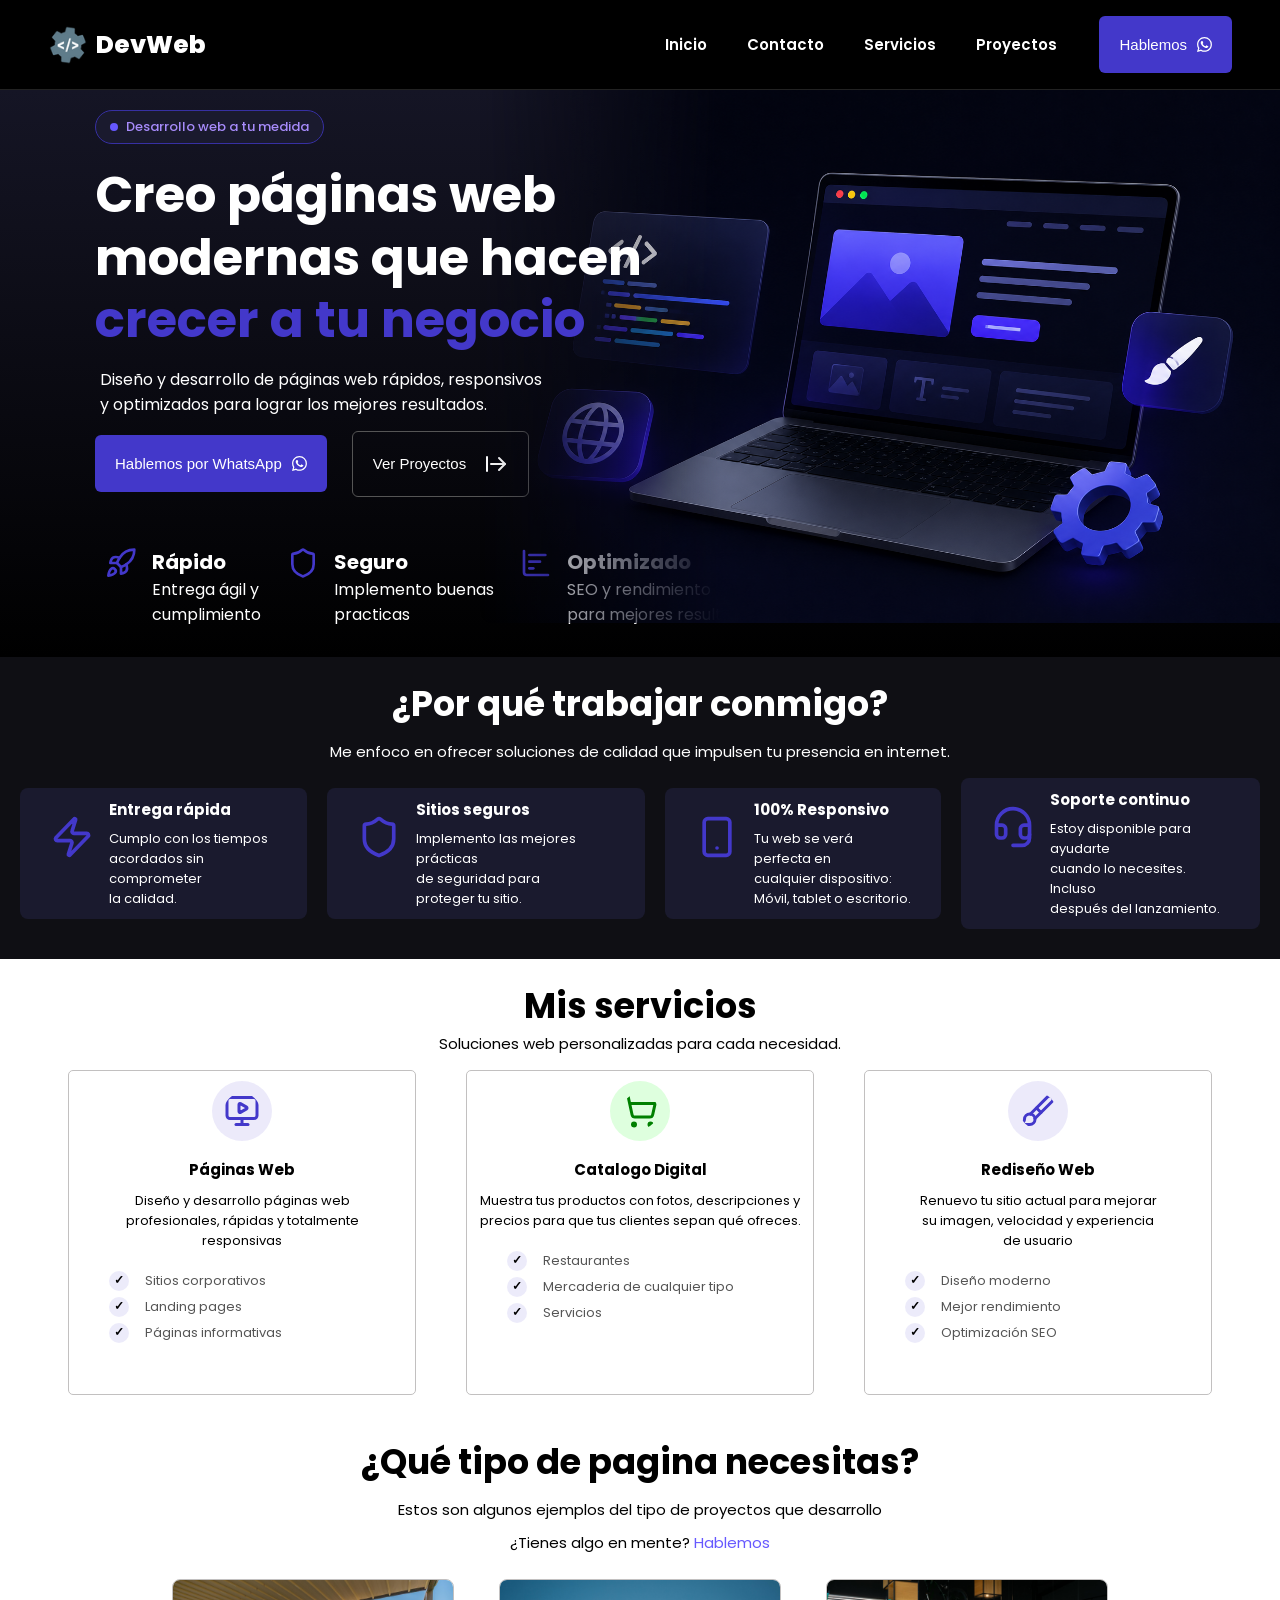
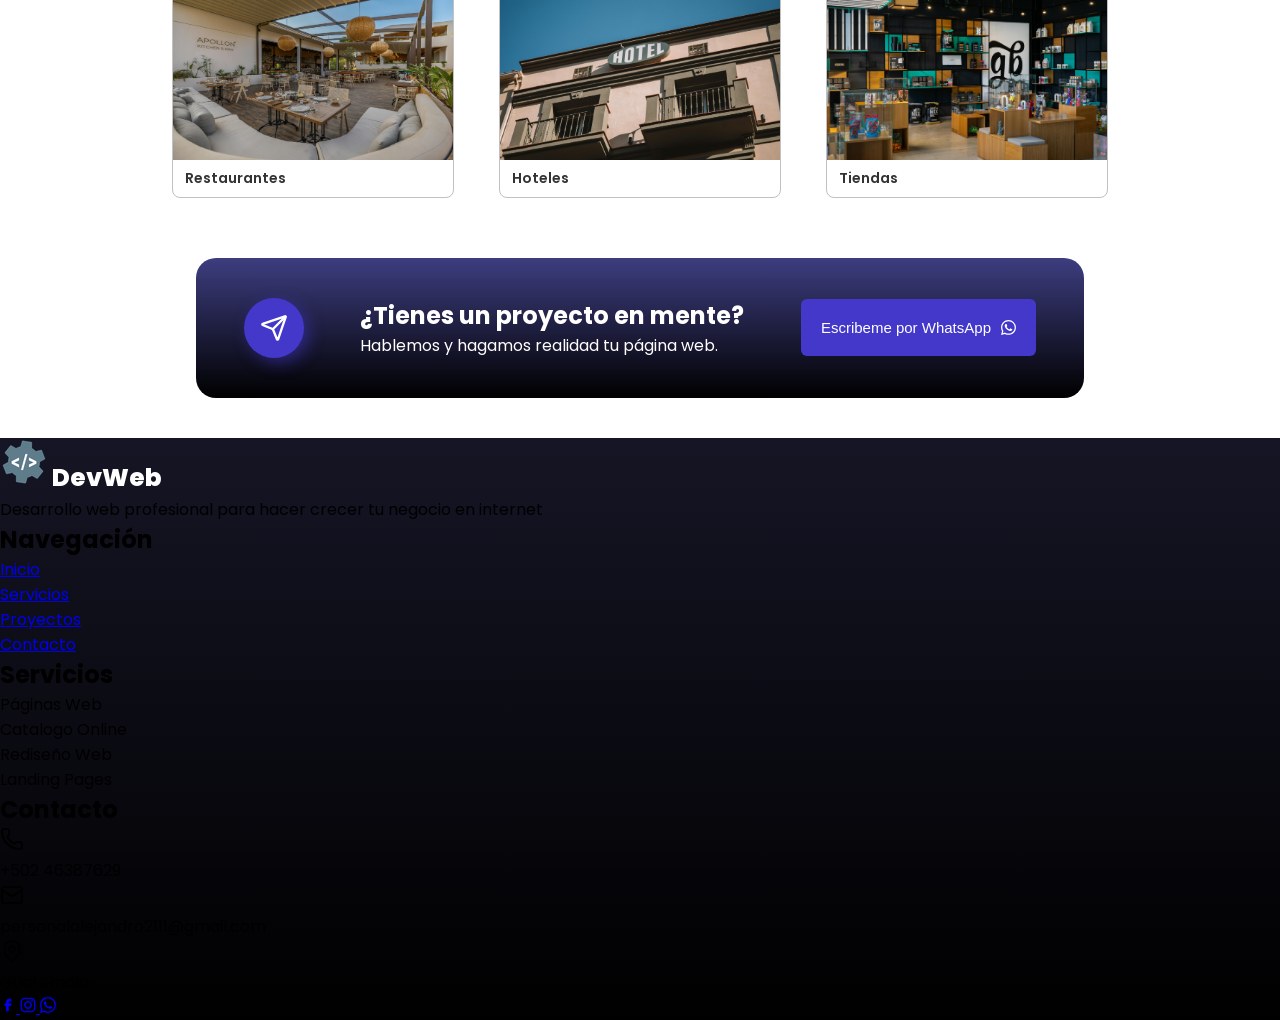
==== commit 10d2596a: "hoy hice la parte de cta" ====
--- a/index.html
+++ b/index.html
@@ -496,12 +496,13 @@
           <a
             href="https://wa.me/50246387629?text=Hola%20me%20interesa%20tu%20servicio"
             target="_blank"
-            ><span">Hablemos</span></a
+            ><span>Hablemos</span></a
           >
         </p>
       </div>
       <div class="proyectos">
         <div class="proyecto">
+          <div class="overlay"></div>
           <img
             src="IMAGES/pexels-burakeroglu3-31089991.jpg"
             alt="restaurante"
@@ -510,6 +511,7 @@
           <p>Restaurantes</p>
         </div>
         <div class="proyecto">
+          <div class="overlay"></div>
           <img
             src="IMAGES/pexels-joaquin-carfagna-3131171-16901228.jpg"
             alt="hotel"
@@ -518,6 +520,7 @@
           <p>Hoteles</p>
         </div>
         <div class="proyecto">
+          <div class="overlay"></div>
           <img
             src="IMAGES/pexels-gb-the-green-brand-1259697174-30824499.jpg"
             alt="tienda"
@@ -529,62 +532,64 @@
       </div>
     </section>
     <section id="cta">
-      <div class="icono-del-cta">
-        <svg
-          xmlns="http://www.w3.org/2000/svg"
-          width="24"
-          height="24"
-          viewBox="0 0 24 24"
-          fill="none"
-          stroke="currentColor"
-          stroke-width="2"
-          stroke-linecap="round"
-          stroke-linejoin="round"
-          class="lucide lucide-send-icon lucide-send"
-        >
-          <path
-            d="M14.536 21.686a.5.5 0 0 0 .937-.024l6.5-19a.496.496 0 0 0-.635-.635l-19 6.5a.5.5 0 0 0-.024.937l7.93 3.18a2 2 0 0 1 1.112 1.11z"
-          />
-          <path d="m21.854 2.147-10.94 10.939" />
-        </svg>
-      </div>
-      <div class="texto-cta">
-        <h2>¿Tienes un proyecto en mente?</h2>
-        <p>Hablemos y hagamos realidad tu página web.</p>
-      </div>
-      <div class="boton-del-cta">
-        <a
-          href="https://wa.me/50246387629?text=Hola%20me%20interesa%20tu%20servicio"
-          target="_blank"
-          class="btn-wsp"
-        >
-          <button class="comenzar">
-            Hablemos por WhatsApp
-            <svg
-              xmlns="http://www.w3.org/2000/svg"
-              width="1em"
-              height="1em"
-              viewBox="0 0 24 24"
-            >
-              <title xmlns="">whatsapp-fill</title>
-              <g fill="none">
-                <g clip-path="url(#SVGXv8lpc2Y)">
-                  <path
-                    fill="currentColor"
-                    fill-rule="evenodd"
-                    d="M17.415 14.382c-.298-.149-1.759-.867-2.031-.967s-.47-.148-.669.15c-.198.297-.767.966-.94 1.164c-.174.199-.347.223-.644.075c-.297-.15-1.255-.463-2.39-1.475c-.883-.788-1.48-1.761-1.653-2.059c-.173-.297-.019-.458.13-.606c.134-.133.297-.347.446-.52s.198-.298.297-.497c.1-.198.05-.371-.025-.52c-.074-.149-.668-1.612-.916-2.207c-.241-.579-.486-.5-.668-.51c-.174-.008-.372-.01-.57-.01s-.52.074-.792.372c-.273.297-1.04 1.016-1.04 2.479c0 1.462 1.064 2.875 1.213 3.074s2.095 3.2 5.076 4.487c.71.306 1.263.489 1.694.625c.712.227 1.36.195 1.872.118c.57-.085 1.758-.719 2.006-1.413s.247-1.289.173-1.413s-.272-.198-.57-.347m-5.422 7.403h-.004a9.87 9.87 0 0 1-5.032-1.378l-.36-.214l-3.742.982l.999-3.648l-.235-.374a9.86 9.86 0 0 1-1.511-5.26c.002-5.45 4.436-9.884 9.889-9.884a9.8 9.8 0 0 1 6.988 2.899a9.82 9.82 0 0 1 2.892 6.992c-.002 5.45-4.436 9.885-9.884 9.885m8.412-18.297A11.82 11.82 0 0 0 11.992 0C5.438 0 .102 5.335.1 11.892a11.86 11.86 0 0 0 1.587 5.945L0 24l6.304-1.654a11.9 11.9 0 0 0 5.684 1.448h.005c6.554 0 11.89-5.335 11.892-11.893a11.82 11.82 0 0 0-3.48-8.413"
-                    clip-rule="evenodd"
-                  />
+      <div class="cta">
+        <div class="icono-del-cta">
+          <svg
+            xmlns="http://www.w3.org/2000/svg"
+            width="24"
+            height="24"
+            viewBox="0 0 24 24"
+            fill="none"
+            stroke="currentColor"
+            stroke-width="2"
+            stroke-linecap="round"
+            stroke-linejoin="round"
+            class="lucide lucide-send-icon lucide-send"
+          >
+            <path
+              d="M14.536 21.686a.5.5 0 0 0 .937-.024l6.5-19a.496.496 0 0 0-.635-.635l-19 6.5a.5.5 0 0 0-.024.937l7.93 3.18a2 2 0 0 1 1.112 1.11z"
+            />
+            <path d="m21.854 2.147-10.94 10.939" />
+          </svg>
+        </div>
+        <div class="texto-cta">
+          <h2>¿Tienes un proyecto en mente?</h2>
+          <p>Hablemos y hagamos realidad tu página web.</p>
+        </div>
+        <div class="boton-del-cta">
+          <a
+            href="https://wa.me/50246387629?text=Hola%20me%20interesa%20tu%20servicio"
+            target="_blank"
+            class="btn-wsp"
+          >
+            <button class="comenzar">
+              Escribeme por WhatsApp
+              <svg
+                xmlns="http://www.w3.org/2000/svg"
+                width="1em"
+                height="1em"
+                viewBox="0 0 24 24"
+              >
+                <title xmlns="">whatsapp-fill</title>
+                <g fill="none">
+                  <g clip-path="url(#SVGXv8lpc2Y)">
+                    <path
+                      fill="currentColor"
+                      fill-rule="evenodd"
+                      d="M17.415 14.382c-.298-.149-1.759-.867-2.031-.967s-.47-.148-.669.15c-.198.297-.767.966-.94 1.164c-.174.199-.347.223-.644.075c-.297-.15-1.255-.463-2.39-1.475c-.883-.788-1.48-1.761-1.653-2.059c-.173-.297-.019-.458.13-.606c.134-.133.297-.347.446-.52s.198-.298.297-.497c.1-.198.05-.371-.025-.52c-.074-.149-.668-1.612-.916-2.207c-.241-.579-.486-.5-.668-.51c-.174-.008-.372-.01-.57-.01s-.52.074-.792.372c-.273.297-1.04 1.016-1.04 2.479c0 1.462 1.064 2.875 1.213 3.074s2.095 3.2 5.076 4.487c.71.306 1.263.489 1.694.625c.712.227 1.36.195 1.872.118c.57-.085 1.758-.719 2.006-1.413s.247-1.289.173-1.413s-.272-.198-.57-.347m-5.422 7.403h-.004a9.87 9.87 0 0 1-5.032-1.378l-.36-.214l-3.742.982l.999-3.648l-.235-.374a9.86 9.86 0 0 1-1.511-5.26c.002-5.45 4.436-9.884 9.889-9.884a9.8 9.8 0 0 1 6.988 2.899a9.82 9.82 0 0 1 2.892 6.992c-.002 5.45-4.436 9.885-9.884 9.885m8.412-18.297A11.82 11.82 0 0 0 11.992 0C5.438 0 .102 5.335.1 11.892a11.86 11.86 0 0 0 1.587 5.945L0 24l6.304-1.654a11.9 11.9 0 0 0 5.684 1.448h.005c6.554 0 11.89-5.335 11.892-11.893a11.82 11.82 0 0 0-3.48-8.413"
+                      clip-rule="evenodd"
+                    />
+                  </g>
+                  <defs>
+                    <clipPath id="SVGXv8lpc2Y">
+                      <path fill="#fff" d="M0 0h24v24H0z" />
+                    </clipPath>
+                  </defs>
                 </g>
-                <defs>
-                  <clipPath id="SVGXv8lpc2Y">
-                    <path fill="#fff" d="M0 0h24v24H0z" />
-                  </clipPath>
-                </defs>
-              </g>
-            </svg>
-          </button>
-        </a>
+              </svg>
+            </button>
+          </a>
+        </div>
       </div>
     </section>
     <footer>
--- a/CSS/style.css
+++ b/CSS/style.css
@@ -421,57 +421,127 @@
   background-color: white;
   padding: 20px;
 }
-.texto-proyecto{
+.texto-proyecto {
   text-align: center;
 }
-.texto-proyecto h2{
+.texto-proyecto h2 {
   font-size: 35px;
 }
-.texto-proyecto p{
+.texto-proyecto p {
   margin-top: 10px;
   font-size: 15px;
 }
-.texto-proyecto a{
-  text-decoration: none;
-  color:#6658ff ;
-}
-.proyectos{
+.texto-proyecto a {
+  text-decoration: none;
+  color: #6658ff;
+}
+.proyectos {
   display: flex;
   text-align: center;
   justify-content: center;
   gap: 45px;
   margin-top: 25px;
 }
-.proyecto{
+.proyecto {
+  position: relative;
   border-radius: 8px;
   border: 1px solid rgb(194, 192, 192);
-  overflow: hidden;      /* ← para que la imagen respete el border-radius */
-  transition: box-shadow 0.3s ease;
+  overflow: hidden;
   cursor: pointer;
-}
-.proyecto p{
+  transition: transform 0.4s ease, box-shadow 0.4s ease;
+  z-index: 1;
+}
+.proyecto:hover {
+  transform: scale(5);  /* ← crece 3 veces su tamaño */
+  box-shadow: 0 20px 60px rgba(0, 0, 0, 0.4);
+  z-index: 100;
+}
+.overlay {
+  position: absolute;
+  top: 0;
+  left: 0;
+  width: 100%;
+  height: 100%;
+  background-color: rgba(0, 0, 0, 0);
+  transition: background-color 0.4s ease;
+  z-index: 1;
+}
+
+/* Al hacer hover se oscurece */
+.proyecto:hover .overlay {
+  background-color: rgba(0, 0, 0, 0);
+}
+/* Oscurece todo lo demás al hacer hover */
+#proycs:has(.proyecto:hover) .proyecto:not(:hover) {
+  filter: brightness(0.4);  /* oscurece las otras tarjetas */
+  transition: filter 0.4s ease;
+}
+.proyecto p {
   margin: 8px 12px;
   text-align: left;
   font-size: 14px;
   font-weight: 600;
   color: #333;
 }
-.proyecto img{
+.proyecto img {
   width: 280px;
   height: 180px;
-  object-fit: cover;    /* recorta sin deformar */
-  border-radius: 5px 5px 0 0;  /* solo esquinas de arriba */
+  object-fit: cover; /* recorta sin deformar */
+  border-radius: 5px 5px 0 0; /* solo esquinas de arriba */
   display: block;
 }
 .proyecto:hover {
   box-shadow: 0 8px 24px rgba(0, 0, 0, 0.12);
-  transform: translateY(-4px);
+  transform: translateY(-10px);
   transition: transform 0.3s ease, box-shadow 0.3s ease;
 }
-.tienda{
+.tienda {
   height: 200px;
 }
 /*fin proycs*/
+/*cta*/
+#cta {
+  justify-content: center;
+  position: relative;
+  margin: 0;
+  padding: 40px 48px;
+  background-color: white;
+}
+.icono-del-cta {
+  display: flex;
+  justify-content: center;
+  align-items: center;
+  width: 60px;
+  height: 60px;
+  background-color: #4338ca;
+  border-radius: 50%;
+  box-shadow: 5px 5px 15px rgba(67, 56, 202, 0.5);
+}
+.icono-del-cta svg {
+  color: white;
+  width: 28px;
+  height: 28px;
+}
+.cta {
+  width: 75%;
+  margin: 0 auto; /* ← centra el div */
+  display: flex;
+  align-items: center;
+  justify-content: space-between; /* icono izq, texto centro, botón der */
+  gap: 32px;
+  border-radius: 20px;
+  background: linear-gradient(to bottom, #3d3d80, #000000);
+  padding: 40px 48px;
+}
+.texto-cta {
+}
+.texto-cta h2 {
+  color: white;
+}
+.texto-cta p {
+  color: white;
+}
+/*fin cta*/
 /*footer*/
 footer {
   background: linear-gradient(to bottom, #151525, #000000);
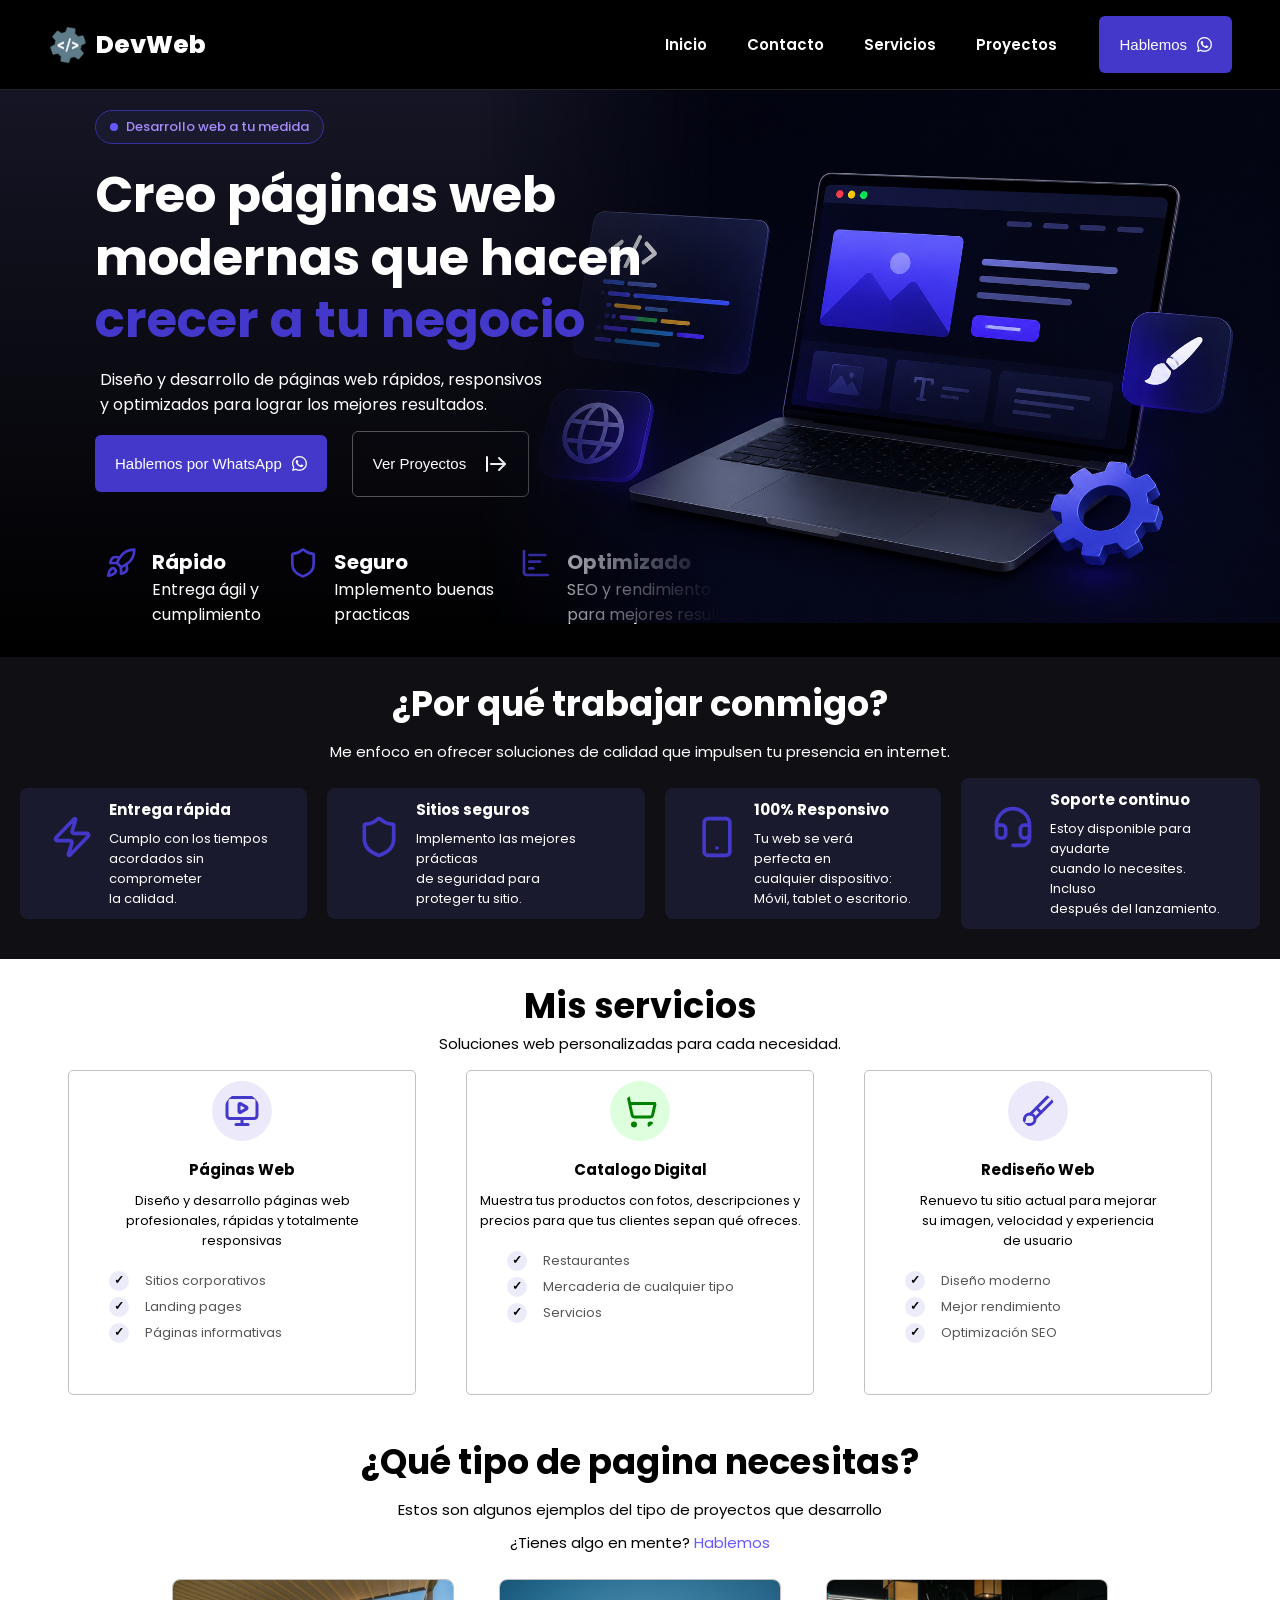
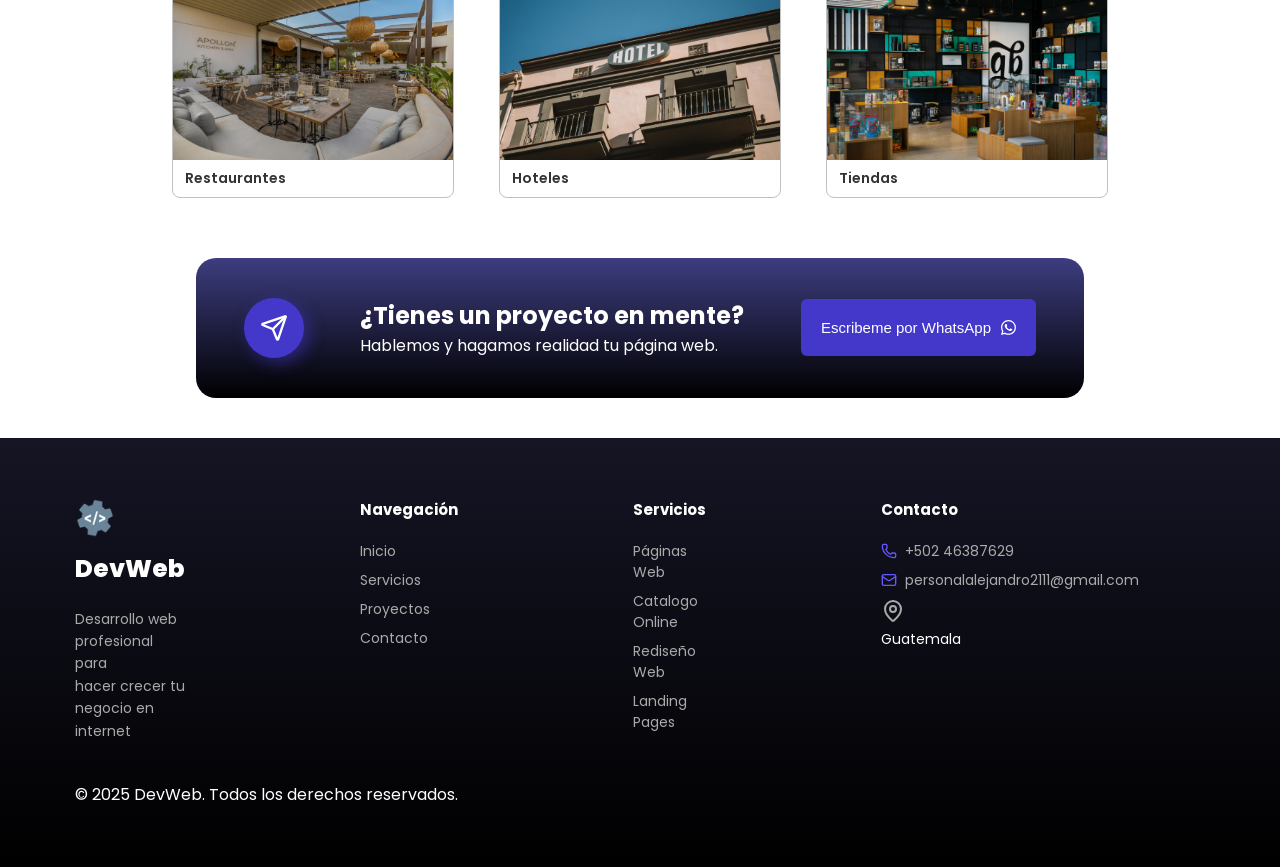
==== commit e102b898: "Se terminó la pagina principal" ====
--- a/index.html
+++ b/index.html
@@ -593,40 +593,83 @@
       </div>
     </section>
     <footer>
-      <div class="img-del-footer">
-        <img src="IMAGES/icons8-desarrollo-backend-48.apng.png" alt="" />
-        <a class="redireccion" href="index.html">DevWeb</a>
-      </div>
-      <div class="texto-footer">
-        <p>
-          Desarrollo web profesional para hacer crecer tu negocio en internet
-        </p>
-      </div>
-      <div class="contenido-footer">
-        <h2>Navegación</h2>
-        <nav>
+      <div class="footer-contenido">
+        <div class="img-del-footer">
+          <img src="IMAGES/icons8-desarrollo-backend-48.apng.png" alt="" />
+          <a class="redireccion" href="index.html">DevWeb</a>
+          <div class="texto-footer">
+            <p>
+              Desarrollo web profesional para
+              <br />
+              hacer crecer tu negocio en internet
+            </p>
+          </div>
+        </div>
+        <div class="contenido-footer">
+          <h2>Navegación</h2>
+          <nav>
+            <ul class="listas-footer">
+              <li><a href="#hero">Inicio</a></li>
+              <li><a href="#Mis-Servicios">Servicios</a></li>
+              <li><a href="#proycs">Proyectos</a></li>
+              <li><a href="contacto.html">Contacto</a></li>
+            </ul>
+          </nav>
+        </div>
+        <div class="contenido-footer">
+          <h2>Servicios</h2>
+          <ul class="listas-footer">
+            <li>Páginas Web</li>
+            <li>Catalogo Online</li>
+            <li>Rediseño Web</li>
+            <li>Landing Pages</li>
+          </ul>
+        </div>
+        <div class="contenido-footer">
+          <h2>Contacto</h2>
           <ul>
-            <li><a href="#hero">Inicio</a></li>
-            <li><a href="#Mis-Servicios">Servicios</a></li>
-            <li><a href="#proycs">Proyectos</a></li>
-            <li><a href="contacto.html">Contacto</a></li>
-          </ul>
-        </nav>
-      </div>
-      <div class="contenido-footer">
-        <h2>Servicios</h2>
-        <ul>
-          <li>Páginas Web</li>
-          <li>Catalogo Online</li>
-          <li>Rediseño Web</li>
-          <li>Landing Pages</li>
-        </ul>
-      </div>
-      <div class="contenido-footer">
-        <h2>Contacto</h2>
-        <ul>
-          <li>
-            <div class="contacto-item">
+            <li>
+              <div class="contacto-item">
+                <svg
+                  xmlns="http://www.w3.org/2000/svg"
+                  width="24"
+                  height="24"
+                  viewBox="0 0 24 24"
+                  fill="none"
+                  stroke="currentColor"
+                  stroke-width="2"
+                  stroke-linecap="round"
+                  stroke-linejoin="round"
+                  class="lucide lucide-phone-icon lucide-phone"
+                >
+                  <path
+                    d="M13.832 16.568a1 1 0 0 0 1.213-.303l.355-.465A2 2 0 0 1 17 15h3a2 2 0 0 1 2 2v3a2 2 0 0 1-2 2A18 18 0 0 1 2 4a2 2 0 0 1 2-2h3a2 2 0 0 1 2 2v3a2 2 0 0 1-.8 1.6l-.468.351a1 1 0 0 0-.292 1.233 14 14 0 0 0 6.392 6.384"
+                  />
+                </svg>
+                <p>+502 46387629</p>
+              </div>
+            </li>
+            <li>
+              <div class="contacto-item">
+                <svg
+                  xmlns="http://www.w3.org/2000/svg"
+                  width="24"
+                  height="24"
+                  viewBox="0 0 24 24"
+                  fill="none"
+                  stroke="currentColor"
+                  stroke-width="2"
+                  stroke-linecap="round"
+                  stroke-linejoin="round"
+                  class="lucide lucide-mail-icon lucide-mail"
+                >
+                  <path d="m22 7-8.991 5.727a2 2 0 0 1-2.009 0L2 7" />
+                  <rect x="2" y="4" width="20" height="16" rx="2" />
+                </svg>
+                <p>personalalejandro2111@gmail.com</p>
+              </div>
+            </li>
+            <li>
               <svg
                 xmlns="http://www.w3.org/2000/svg"
                 width="24"
@@ -637,116 +680,78 @@
                 stroke-width="2"
                 stroke-linecap="round"
                 stroke-linejoin="round"
-                class="lucide lucide-phone-icon lucide-phone"
+                class="lucide lucide-map-pin-icon lucide-map-pin"
               >
                 <path
-                  d="M13.832 16.568a1 1 0 0 0 1.213-.303l.355-.465A2 2 0 0 1 17 15h3a2 2 0 0 1 2 2v3a2 2 0 0 1-2 2A18 18 0 0 1 2 4a2 2 0 0 1 2-2h3a2 2 0 0 1 2 2v3a2 2 0 0 1-.8 1.6l-.468.351a1 1 0 0 0-.292 1.233 14 14 0 0 0 6.392 6.384"
+                  d="M20 10c0 4.993-5.539 10.193-7.399 11.799a1 1 0 0 1-1.202 0C9.539 20.193 4 14.993 4 10a8 8 0 0 1 16 0"
                 />
+                <circle cx="12" cy="10" r="3" />
               </svg>
-              <p>+502 46387629</p>
-            </div>
-          </li>
-          <li>
-            <div class="contacto-item">
-              <svg
-                xmlns="http://www.w3.org/2000/svg"
-                width="24"
-                height="24"
-                viewBox="0 0 24 24"
-                fill="none"
-                stroke="currentColor"
-                stroke-width="2"
-                stroke-linecap="round"
-                stroke-linejoin="round"
-                class="lucide lucide-mail-icon lucide-mail"
-              >
-                <path d="m22 7-8.991 5.727a2 2 0 0 1-2.009 0L2 7" />
-                <rect x="2" y="4" width="20" height="16" rx="2" />
-              </svg>
-              <p>personalalejandro2111@gmail.com</p>
-            </div>
-          </li>
-          <li>
+              <p>Guatemala</p>
+            </li>
+          </ul>
+        </div>
+        <div class="iconos-del-footer">
+          <a href="https://www.facebook.com/sebastian.vasquez.9803/">
             <svg
               xmlns="http://www.w3.org/2000/svg"
-              width="24"
-              height="24"
+              width="1em"
+              height="1em"
               viewBox="0 0 24 24"
-              fill="none"
-              stroke="currentColor"
-              stroke-width="2"
-              stroke-linecap="round"
-              stroke-linejoin="round"
-              class="lucide lucide-map-pin-icon lucide-map-pin"
             >
+              <title xmlns="">facebook</title>
               <path
-                d="M20 10c0 4.993-5.539 10.193-7.399 11.799a1 1 0 0 1-1.202 0C9.539 20.193 4 14.993 4 10a8 8 0 0 1 16 0"
+                fill="currentColor"
+                d="M9.198 21.5h4v-8.01h3.604l.396-3.98h-4V7.5a1 1 0 0 1 1-1h3v-4h-3a5 5 0 0 0-5 5v2.01h-2l-.396 3.98h2.396z"
               />
-              <circle cx="12" cy="10" r="3" />
             </svg>
-            <p>Guatemala</p>
-          </li>
-        </ul>
-      </div>
-      <div class="iconos-del-footer">
-        <a href="https://www.facebook.com/sebastian.vasquez.9803/">
-          <svg
-            xmlns="http://www.w3.org/2000/svg"
-            width="1em"
-            height="1em"
-            viewBox="0 0 24 24"
-          >
-            <title xmlns="">facebook</title>
-            <path
-              fill="currentColor"
-              d="M9.198 21.5h4v-8.01h3.604l.396-3.98h-4V7.5a1 1 0 0 1 1-1h3v-4h-3a5 5 0 0 0-5 5v2.01h-2l-.396 3.98h2.396z"
-            />
-          </svg>
-        </a>
-        <a href="https://www.instagram.com/sebastian_a.v14/">
-          <svg
-            xmlns="http://www.w3.org/2000/svg"
-            width="1em"
-            height="1em"
-            viewBox="0 0 24 24"
-          >
-            <title xmlns="">instagram-fill</title>
-            <path
-              fill="currentColor"
-              fill-rule="evenodd"
-              d="M7.465 1.066C8.638 1.012 9.012 1 12 1s3.362.013 4.534.066s1.972.24 2.672.511c.733.277 1.398.71 1.948 1.27c.56.549.992 1.213 1.268 1.947c.272.7.458 1.5.512 2.67C22.988 8.639 23 9.013 23 12s-.013 3.362-.066 4.535c-.053 1.17-.24 1.97-.512 2.67a5.4 5.4 0 0 1-1.268 1.949c-.55.56-1.215.992-1.948 1.268c-.7.272-1.5.458-2.67.512c-1.174.054-1.548.066-4.536.066s-3.362-.013-4.535-.066c-1.17-.053-1.97-.24-2.67-.512a5.4 5.4 0 0 1-1.949-1.268a5.4 5.4 0 0 1-1.269-1.948c-.271-.7-.457-1.5-.511-2.67C1.012 15.361 1 14.987 1 12s.013-3.362.066-4.534s.24-1.972.511-2.672a5.4 5.4 0 0 1 1.27-1.948a5.4 5.4 0 0 1 1.947-1.269c.7-.271 1.5-.457 2.67-.511m8.98 1.98c-1.16-.053-1.508-.064-4.445-.064s-3.285.011-4.445.064c-1.073.049-1.655.228-2.043.379c-.513.2-.88.437-1.265.822a3.4 3.4 0 0 0-.822 1.265c-.151.388-.33.97-.379 2.043c-.053 1.16-.064 1.508-.064 4.445s.011 3.285.064 4.445c.049 1.073.228 1.655.379 2.043c.176.477.457.91.822 1.265c.355.365.788.646 1.265.822c.388.151.97.33 2.043.379c1.16.053 1.507.064 4.445.064s3.285-.011 4.445-.064c1.073-.049 1.655-.228 2.043-.379c.513-.2.88-.437 1.265-.822c.365-.355.646-.788.822-1.265c.151-.388.33-.97.379-2.043c.053-1.16.064-1.508.064-4.445s-.011-3.285-.064-4.445c-.049-1.073-.228-1.655-.379-2.043c-.2-.513-.437-.88-.822-1.265a3.4 3.4 0 0 0-1.265-.822c-.388-.151-.97-.33-2.043-.379m-5.85 12.345a3.669 3.669 0 0 0 4-5.986a3.67 3.67 0 1 0-4 5.986M8.002 8.002a5.654 5.654 0 1 1 7.996 7.996a5.654 5.654 0 0 1-7.996-7.996m10.906-.814a1.337 1.337 0 1 0-1.89-1.89a1.337 1.337 0 0 0 1.89 1.89"
-              clip-rule="evenodd"
-            />
-          </svg>
-        </a>
-        <a
-          href="https://wa.me/50246387629?text=Hola%20me%20interesa%20tu%20servicio"
-        >
-          <svg
-            xmlns="http://www.w3.org/2000/svg"
-            width="1em"
-            height="1em"
-            viewBox="0 0 24 24"
-          >
-            <title xmlns="">whatsapp-fill</title>
-            <g fill="none">
-              <g clip-path="url(#SVGXv8lpc2Y)">
-                <path
-                  fill="currentColor"
-                  fill-rule="evenodd"
-                  d="M17.415 14.382c-.298-.149-1.759-.867-2.031-.967s-.47-.148-.669.15c-.198.297-.767.966-.94 1.164c-.174.199-.347.223-.644.075c-.297-.15-1.255-.463-2.39-1.475c-.883-.788-1.48-1.761-1.653-2.059c-.173-.297-.019-.458.13-.606c.134-.133.297-.347.446-.52s.198-.298.297-.497c.1-.198.05-.371-.025-.52c-.074-.149-.668-1.612-.916-2.207c-.241-.579-.486-.5-.668-.51c-.174-.008-.372-.01-.57-.01s-.52.074-.792.372c-.273.297-1.04 1.016-1.04 2.479c0 1.462 1.064 2.875 1.213 3.074s2.095 3.2 5.076 4.487c.71.306 1.263.489 1.694.625c.712.227 1.36.195 1.872.118c.57-.085 1.758-.719 2.006-1.413s.247-1.289.173-1.413s-.272-.198-.57-.347m-5.422 7.403h-.004a9.87 9.87 0 0 1-5.032-1.378l-.36-.214l-3.742.982l.999-3.648l-.235-.374a9.86 9.86 0 0 1-1.511-5.26c.002-5.45 4.436-9.884 9.889-9.884a9.8 9.8 0 0 1 6.988 2.899a9.82 9.82 0 0 1 2.892 6.992c-.002 5.45-4.436 9.885-9.884 9.885m8.412-18.297A11.82 11.82 0 0 0 11.992 0C5.438 0 .102 5.335.1 11.892a11.86 11.86 0 0 0 1.587 5.945L0 24l6.304-1.654a11.9 11.9 0 0 0 5.684 1.448h.005c6.554 0 11.89-5.335 11.892-11.893a11.82 11.82 0 0 0-3.48-8.413"
-                  clip-rule="evenodd"
-                />
+          </a>
+          <a href="https://www.instagram.com/sebastian_a.v14/">
+            <svg
+              xmlns="http://www.w3.org/2000/svg"
+              width="1em"
+              height="1em"
+              viewBox="0 0 24 24"
+            >
+              <title xmlns="">instagram-fill</title>
+              <path
+                fill="currentColor"
+                fill-rule="evenodd"
+                d="M7.465 1.066C8.638 1.012 9.012 1 12 1s3.362.013 4.534.066s1.972.24 2.672.511c.733.277 1.398.71 1.948 1.27c.56.549.992 1.213 1.268 1.947c.272.7.458 1.5.512 2.67C22.988 8.639 23 9.013 23 12s-.013 3.362-.066 4.535c-.053 1.17-.24 1.97-.512 2.67a5.4 5.4 0 0 1-1.268 1.949c-.55.56-1.215.992-1.948 1.268c-.7.272-1.5.458-2.67.512c-1.174.054-1.548.066-4.536.066s-3.362-.013-4.535-.066c-1.17-.053-1.97-.24-2.67-.512a5.4 5.4 0 0 1-1.949-1.268a5.4 5.4 0 0 1-1.269-1.948c-.271-.7-.457-1.5-.511-2.67C1.012 15.361 1 14.987 1 12s.013-3.362.066-4.534s.24-1.972.511-2.672a5.4 5.4 0 0 1 1.27-1.948a5.4 5.4 0 0 1 1.947-1.269c.7-.271 1.5-.457 2.67-.511m8.98 1.98c-1.16-.053-1.508-.064-4.445-.064s-3.285.011-4.445.064c-1.073.049-1.655.228-2.043.379c-.513.2-.88.437-1.265.822a3.4 3.4 0 0 0-.822 1.265c-.151.388-.33.97-.379 2.043c-.053 1.16-.064 1.508-.064 4.445s.011 3.285.064 4.445c.049 1.073.228 1.655.379 2.043c.176.477.457.91.822 1.265c.355.365.788.646 1.265.822c.388.151.97.33 2.043.379c1.16.053 1.507.064 4.445.064s3.285-.011 4.445-.064c1.073-.049 1.655-.228 2.043-.379c.513-.2.88-.437 1.265-.822c.365-.355.646-.788.822-1.265c.151-.388.33-.97.379-2.043c.053-1.16.064-1.508.064-4.445s-.011-3.285-.064-4.445c-.049-1.073-.228-1.655-.379-2.043c-.2-.513-.437-.88-.822-1.265a3.4 3.4 0 0 0-1.265-.822c-.388-.151-.97-.33-2.043-.379m-5.85 12.345a3.669 3.669 0 0 0 4-5.986a3.67 3.67 0 1 0-4 5.986M8.002 8.002a5.654 5.654 0 1 1 7.996 7.996a5.654 5.654 0 0 1-7.996-7.996m10.906-.814a1.337 1.337 0 1 0-1.89-1.89a1.337 1.337 0 0 0 1.89 1.89"
+                clip-rule="evenodd"
+              />
+            </svg>
+          </a>
+          <a
+            href="https://wa.me/50246387629?text=Hola%20me%20interesa%20tu%20servicio"
+          >
+            <svg
+              xmlns="http://www.w3.org/2000/svg"
+              width="1em"
+              height="1em"
+              viewBox="0 0 24 24"
+            >
+              <title xmlns="">whatsapp-fill</title>
+              <g fill="none">
+                <g clip-path="url(#SVGXv8lpc2Y)">
+                  <path
+                    fill="currentColor"
+                    fill-rule="evenodd"
+                    d="M17.415 14.382c-.298-.149-1.759-.867-2.031-.967s-.47-.148-.669.15c-.198.297-.767.966-.94 1.164c-.174.199-.347.223-.644.075c-.297-.15-1.255-.463-2.39-1.475c-.883-.788-1.48-1.761-1.653-2.059c-.173-.297-.019-.458.13-.606c.134-.133.297-.347.446-.52s.198-.298.297-.497c.1-.198.05-.371-.025-.52c-.074-.149-.668-1.612-.916-2.207c-.241-.579-.486-.5-.668-.51c-.174-.008-.372-.01-.57-.01s-.52.074-.792.372c-.273.297-1.04 1.016-1.04 2.479c0 1.462 1.064 2.875 1.213 3.074s2.095 3.2 5.076 4.487c.71.306 1.263.489 1.694.625c.712.227 1.36.195 1.872.118c.57-.085 1.758-.719 2.006-1.413s.247-1.289.173-1.413s-.272-.198-.57-.347m-5.422 7.403h-.004a9.87 9.87 0 0 1-5.032-1.378l-.36-.214l-3.742.982l.999-3.648l-.235-.374a9.86 9.86 0 0 1-1.511-5.26c.002-5.45 4.436-9.884 9.889-9.884a9.8 9.8 0 0 1 6.988 2.899a9.82 9.82 0 0 1 2.892 6.992c-.002 5.45-4.436 9.885-9.884 9.885m8.412-18.297A11.82 11.82 0 0 0 11.992 0C5.438 0 .102 5.335.1 11.892a11.86 11.86 0 0 0 1.587 5.945L0 24l6.304-1.654a11.9 11.9 0 0 0 5.684 1.448h.005c6.554 0 11.89-5.335 11.892-11.893a11.82 11.82 0 0 0-3.48-8.413"
+                    clip-rule="evenodd"
+                  />
+                </g>
+                <defs>
+                  <clipPath id="SVGXv8lpc2Y">
+                    <path fill="#fff" d="M0 0h24v24H0z" />
+                  </clipPath>
+                </defs>
               </g>
-              <defs>
-                <clipPath id="SVGXv8lpc2Y">
-                  <path fill="#fff" d="M0 0h24v24H0z" />
-                </clipPath>
-              </defs>
-            </g>
-          </svg>
-        </a>
-      </div>
+            </svg>
+          </a>
+        </div>
+      </div>
+      <p>© 2025 DevWeb. Todos los derechos reservados.</p>
     </footer>
     <script src="JAVASCRIPT/archivo.js"></script>
   </body>
--- a/CSS/style.css
+++ b/CSS/style.css
@@ -452,7 +452,7 @@
   z-index: 1;
 }
 .proyecto:hover {
-  transform: scale(5);  /* ← crece 3 veces su tamaño */
+  transform: scale(5); /* ← crece 3 veces su tamaño */
   box-shadow: 0 20px 60px rgba(0, 0, 0, 0.4);
   z-index: 100;
 }
@@ -473,7 +473,7 @@
 }
 /* Oscurece todo lo demás al hacer hover */
 #proycs:has(.proyecto:hover) .proyecto:not(:hover) {
-  filter: brightness(0.4);  /* oscurece las otras tarjetas */
+  filter: brightness(0.4); /* oscurece las otras tarjetas */
   transition: filter 0.4s ease;
 }
 .proyecto p {
@@ -533,8 +533,6 @@
   background: linear-gradient(to bottom, #3d3d80, #000000);
   padding: 40px 48px;
 }
-.texto-cta {
-}
 .texto-cta h2 {
   color: white;
 }
@@ -544,6 +542,134 @@
 /*fin cta*/
 /*footer*/
 footer {
+  position: relative;
+  padding: 60px 75px;
   background: linear-gradient(to bottom, #151525, #000000);
 }
+
+/* Fila principal del footer — 4 columnas */
+.footer-contenido {
+  display: flex;
+  justify-content: space-between;
+  gap: 175px;
+  margin-bottom: 40px;
+}
+
+/* Columna del logo */
+.img-del-footer {
+  display: flex;
+  flex-direction: column;
+  gap: 12px;
+  max-width: 200px;
+}
+
+.img-del-footer img {
+  width: 40px;
+  height: 40px;
+  mix-blend-mode: screen;
+}
+
+.texto-footer p {
+  color: #aaa;
+  font-size: 14px;
+  line-height: 1.6;
+  margin-top: 8px;
+}
+
+/* Columnas de navegación, servicios y contacto */
+.contenido-footer {
+  display: flex;
+  flex-direction: column;
+  gap: 12px;
+}
+
+.contenido-footer h2 {
+  color: white;
+  font-size: 15px;
+  font-weight: 700;
+  margin-bottom: 8px;
+}
+
+.contenido-footer ul {
+  list-style: none;
+  display: flex;
+  flex-direction: column;
+  gap: 8px;
+}
+
+.contenido-footer li {
+  color: #aaa;
+  font-size: 14px;
+}
+
+.contenido-footer a {
+  color: #aaa;
+  text-decoration: none;
+  transition: color 0.3s ease;
+}
+
+.contenido-footer a:hover {
+  color: #6658ff;
+}
+
+/* Items de contacto con icono */
+.contacto-item {
+  display: flex;
+  align-items: center;
+  gap: 8px;
+}
+
+.contacto-item svg {
+  width: 16px;
+  height: 16px;
+  color: #6658ff;
+  flex-shrink: 0;
+}
+
+.contacto-item p {
+  color: #aaa;
+  font-size: 14px;
+}
+
+/* Iconos de redes sociales */
+.iconos-del-footer {
+  display: flex;
+  gap: 16px;
+  margin-top: 8px;
+}
+
+.iconos-del-footer a {
+  display: flex;
+  align-items: center;
+  justify-content: center;
+  width: 36px;
+  height: 36px;
+  background-color: #1a1a2e;
+  border-radius: 50%;
+  transition: background-color 0.3s ease;
+}
+
+.iconos-del-footer a:hover {
+  background-color: #6658ff;
+}
+
+.iconos-del-footer svg {
+  width: 18px;
+  height: 18px;
+  color: white;
+}
+
+.footer-bottom {
+  border-top: 1px solid #222;
+  padding-top: 24px;
+  text-align: center;
+}
+
+.footer-bottom p {
+  color: #555;
+  font-size: 13px;
+}
+footer p{
+  color: white;
+}
 /*fin del footer*/
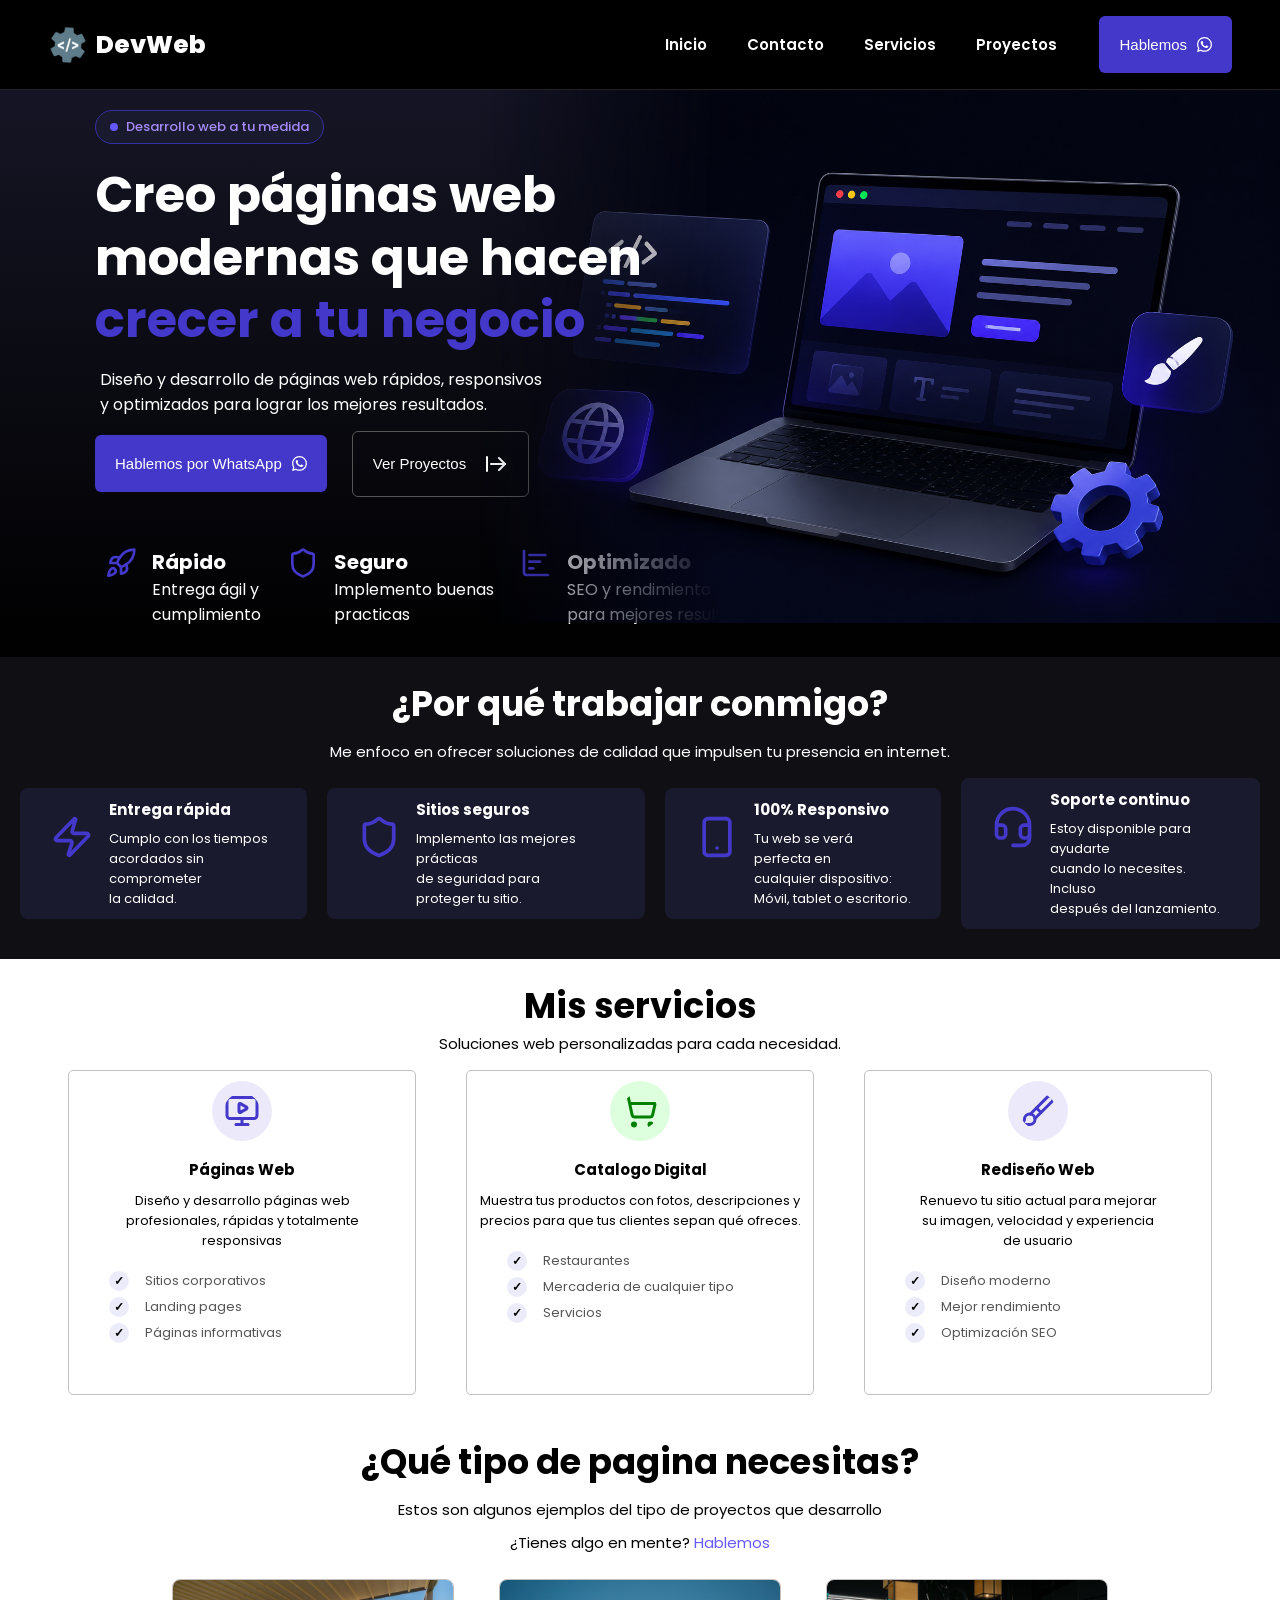
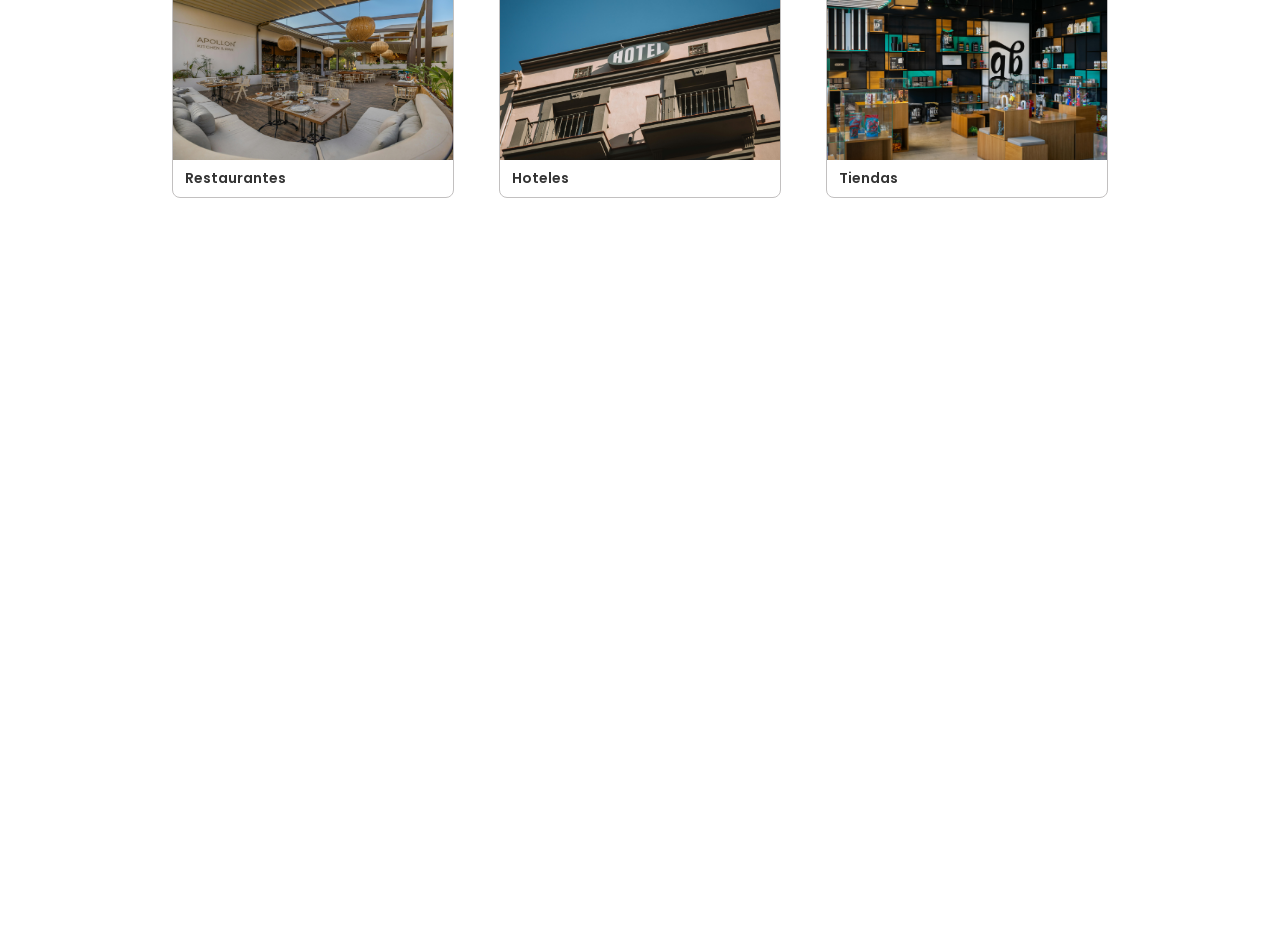
==== commit 5bb5479a: "se agregó el area responsive" ====
--- a/index.html
+++ b/index.html
@@ -83,7 +83,7 @@
         </a>
       </div>
     </header>
-    <section id="hero">
+    <section id="hero" class="animado">
       <div class="badge">
         <span class="punto"></span>
         Desarrollo web a tu medida
@@ -254,7 +254,7 @@
         />
       </div>
     </section>
-    <section id="presentacion">
+    <section id="presentacion" class="animado">
       <div class="texto-presentacion">
         <h2>¿Por qué trabajar conmigo?</h2>
         <p>
@@ -377,7 +377,7 @@
         </div>
       </div>
     </section>
-    <section id="Mis-Servicios">
+    <section id="Mis-Servicios" class="animado">
       <div class="texto-servicios">
         <h2>Mis servicios</h2>
         <p>Soluciones web personalizadas para cada necesidad.</p>
@@ -487,7 +487,7 @@
         </div>
       </div>
     </section>
-    <section id="proycs">
+    <section id="proycs" class="animado">
       <div class="texto-proyecto">
         <h2>¿Qué tipo de pagina necesitas?</h2>
         <p>Estos son algunos ejemplos del tipo de proyectos que desarrollo</p>
@@ -531,7 +531,7 @@
         </div>
       </div>
     </section>
-    <section id="cta">
+    <section id="cta" class="animado">
       <div class="cta">
         <div class="icono-del-cta">
           <svg
@@ -592,7 +592,7 @@
         </div>
       </div>
     </section>
-    <footer>
+    <footer class="animado">
       <div class="footer-contenido">
         <div class="img-del-footer">
           <img src="IMAGES/icons8-desarrollo-backend-48.apng.png" alt="" />
@@ -603,6 +603,65 @@
               <br />
               hacer crecer tu negocio en internet
             </p>
+          </div>
+          <div class="iconos-del-footer">
+            <a href="https://www.facebook.com/sebastian.vasquez.9803/">
+              <svg
+                xmlns="http://www.w3.org/2000/svg"
+                width="1em"
+                height="1em"
+                viewBox="0 0 24 24"
+              >
+                <title xmlns="">facebook</title>
+                <path
+                  fill="currentColor"
+                  d="M9.198 21.5h4v-8.01h3.604l.396-3.98h-4V7.5a1 1 0 0 1 1-1h3v-4h-3a5 5 0 0 0-5 5v2.01h-2l-.396 3.98h2.396z"
+                />
+              </svg>
+            </a>
+            <a href="https://www.instagram.com/sebastian_a.v14/">
+              <svg
+                xmlns="http://www.w3.org/2000/svg"
+                width="1em"
+                height="1em"
+                viewBox="0 0 24 24"
+              >
+                <title xmlns="">instagram-fill</title>
+                <path
+                  fill="currentColor"
+                  fill-rule="evenodd"
+                  d="M7.465 1.066C8.638 1.012 9.012 1 12 1s3.362.013 4.534.066s1.972.24 2.672.511c.733.277 1.398.71 1.948 1.27c.56.549.992 1.213 1.268 1.947c.272.7.458 1.5.512 2.67C22.988 8.639 23 9.013 23 12s-.013 3.362-.066 4.535c-.053 1.17-.24 1.97-.512 2.67a5.4 5.4 0 0 1-1.268 1.949c-.55.56-1.215.992-1.948 1.268c-.7.272-1.5.458-2.67.512c-1.174.054-1.548.066-4.536.066s-3.362-.013-4.535-.066c-1.17-.053-1.97-.24-2.67-.512a5.4 5.4 0 0 1-1.949-1.268a5.4 5.4 0 0 1-1.269-1.948c-.271-.7-.457-1.5-.511-2.67C1.012 15.361 1 14.987 1 12s.013-3.362.066-4.534s.24-1.972.511-2.672a5.4 5.4 0 0 1 1.27-1.948a5.4 5.4 0 0 1 1.947-1.269c.7-.271 1.5-.457 2.67-.511m8.98 1.98c-1.16-.053-1.508-.064-4.445-.064s-3.285.011-4.445.064c-1.073.049-1.655.228-2.043.379c-.513.2-.88.437-1.265.822a3.4 3.4 0 0 0-.822 1.265c-.151.388-.33.97-.379 2.043c-.053 1.16-.064 1.508-.064 4.445s.011 3.285.064 4.445c.049 1.073.228 1.655.379 2.043c.176.477.457.91.822 1.265c.355.365.788.646 1.265.822c.388.151.97.33 2.043.379c1.16.053 1.507.064 4.445.064s3.285-.011 4.445-.064c1.073-.049 1.655-.228 2.043-.379c.513-.2.88-.437 1.265-.822c.365-.355.646-.788.822-1.265c.151-.388.33-.97.379-2.043c.053-1.16.064-1.508.064-4.445s-.011-3.285-.064-4.445c-.049-1.073-.228-1.655-.379-2.043c-.2-.513-.437-.88-.822-1.265a3.4 3.4 0 0 0-1.265-.822c-.388-.151-.97-.33-2.043-.379m-5.85 12.345a3.669 3.669 0 0 0 4-5.986a3.67 3.67 0 1 0-4 5.986M8.002 8.002a5.654 5.654 0 1 1 7.996 7.996a5.654 5.654 0 0 1-7.996-7.996m10.906-.814a1.337 1.337 0 1 0-1.89-1.89a1.337 1.337 0 0 0 1.89 1.89"
+                  clip-rule="evenodd"
+                />
+              </svg>
+            </a>
+            <a
+              href="https://wa.me/50246387629?text=Hola%20me%20interesa%20tu%20servicio"
+            >
+              <svg
+                xmlns="http://www.w3.org/2000/svg"
+                width="1em"
+                height="1em"
+                viewBox="0 0 24 24"
+              >
+                <title xmlns="">whatsapp-fill</title>
+                <g fill="none">
+                  <g clip-path="url(#SVGXv8lpc2Y)">
+                    <path
+                      fill="currentColor"
+                      fill-rule="evenodd"
+                      d="M17.415 14.382c-.298-.149-1.759-.867-2.031-.967s-.47-.148-.669.15c-.198.297-.767.966-.94 1.164c-.174.199-.347.223-.644.075c-.297-.15-1.255-.463-2.39-1.475c-.883-.788-1.48-1.761-1.653-2.059c-.173-.297-.019-.458.13-.606c.134-.133.297-.347.446-.52s.198-.298.297-.497c.1-.198.05-.371-.025-.52c-.074-.149-.668-1.612-.916-2.207c-.241-.579-.486-.5-.668-.51c-.174-.008-.372-.01-.57-.01s-.52.074-.792.372c-.273.297-1.04 1.016-1.04 2.479c0 1.462 1.064 2.875 1.213 3.074s2.095 3.2 5.076 4.487c.71.306 1.263.489 1.694.625c.712.227 1.36.195 1.872.118c.57-.085 1.758-.719 2.006-1.413s.247-1.289.173-1.413s-.272-.198-.57-.347m-5.422 7.403h-.004a9.87 9.87 0 0 1-5.032-1.378l-.36-.214l-3.742.982l.999-3.648l-.235-.374a9.86 9.86 0 0 1-1.511-5.26c.002-5.45 4.436-9.884 9.889-9.884a9.8 9.8 0 0 1 6.988 2.899a9.82 9.82 0 0 1 2.892 6.992c-.002 5.45-4.436 9.885-9.884 9.885m8.412-18.297A11.82 11.82 0 0 0 11.992 0C5.438 0 .102 5.335.1 11.892a11.86 11.86 0 0 0 1.587 5.945L0 24l6.304-1.654a11.9 11.9 0 0 0 5.684 1.448h.005c6.554 0 11.89-5.335 11.892-11.893a11.82 11.82 0 0 0-3.48-8.413"
+                      clip-rule="evenodd"
+                    />
+                  </g>
+                  <defs>
+                    <clipPath id="SVGXv8lpc2Y">
+                      <path fill="#fff" d="M0 0h24v24H0z" />
+                    </clipPath>
+                  </defs>
+                </g>
+              </svg>
+            </a>
           </div>
         </div>
         <div class="contenido-footer">
@@ -691,67 +750,10 @@
             </li>
           </ul>
         </div>
-        <div class="iconos-del-footer">
-          <a href="https://www.facebook.com/sebastian.vasquez.9803/">
-            <svg
-              xmlns="http://www.w3.org/2000/svg"
-              width="1em"
-              height="1em"
-              viewBox="0 0 24 24"
-            >
-              <title xmlns="">facebook</title>
-              <path
-                fill="currentColor"
-                d="M9.198 21.5h4v-8.01h3.604l.396-3.98h-4V7.5a1 1 0 0 1 1-1h3v-4h-3a5 5 0 0 0-5 5v2.01h-2l-.396 3.98h2.396z"
-              />
-            </svg>
-          </a>
-          <a href="https://www.instagram.com/sebastian_a.v14/">
-            <svg
-              xmlns="http://www.w3.org/2000/svg"
-              width="1em"
-              height="1em"
-              viewBox="0 0 24 24"
-            >
-              <title xmlns="">instagram-fill</title>
-              <path
-                fill="currentColor"
-                fill-rule="evenodd"
-                d="M7.465 1.066C8.638 1.012 9.012 1 12 1s3.362.013 4.534.066s1.972.24 2.672.511c.733.277 1.398.71 1.948 1.27c.56.549.992 1.213 1.268 1.947c.272.7.458 1.5.512 2.67C22.988 8.639 23 9.013 23 12s-.013 3.362-.066 4.535c-.053 1.17-.24 1.97-.512 2.67a5.4 5.4 0 0 1-1.268 1.949c-.55.56-1.215.992-1.948 1.268c-.7.272-1.5.458-2.67.512c-1.174.054-1.548.066-4.536.066s-3.362-.013-4.535-.066c-1.17-.053-1.97-.24-2.67-.512a5.4 5.4 0 0 1-1.949-1.268a5.4 5.4 0 0 1-1.269-1.948c-.271-.7-.457-1.5-.511-2.67C1.012 15.361 1 14.987 1 12s.013-3.362.066-4.534s.24-1.972.511-2.672a5.4 5.4 0 0 1 1.27-1.948a5.4 5.4 0 0 1 1.947-1.269c.7-.271 1.5-.457 2.67-.511m8.98 1.98c-1.16-.053-1.508-.064-4.445-.064s-3.285.011-4.445.064c-1.073.049-1.655.228-2.043.379c-.513.2-.88.437-1.265.822a3.4 3.4 0 0 0-.822 1.265c-.151.388-.33.97-.379 2.043c-.053 1.16-.064 1.508-.064 4.445s.011 3.285.064 4.445c.049 1.073.228 1.655.379 2.043c.176.477.457.91.822 1.265c.355.365.788.646 1.265.822c.388.151.97.33 2.043.379c1.16.053 1.507.064 4.445.064s3.285-.011 4.445-.064c1.073-.049 1.655-.228 2.043-.379c.513-.2.88-.437 1.265-.822c.365-.355.646-.788.822-1.265c.151-.388.33-.97.379-2.043c.053-1.16.064-1.508.064-4.445s-.011-3.285-.064-4.445c-.049-1.073-.228-1.655-.379-2.043c-.2-.513-.437-.88-.822-1.265a3.4 3.4 0 0 0-1.265-.822c-.388-.151-.97-.33-2.043-.379m-5.85 12.345a3.669 3.669 0 0 0 4-5.986a3.67 3.67 0 1 0-4 5.986M8.002 8.002a5.654 5.654 0 1 1 7.996 7.996a5.654 5.654 0 0 1-7.996-7.996m10.906-.814a1.337 1.337 0 1 0-1.89-1.89a1.337 1.337 0 0 0 1.89 1.89"
-                clip-rule="evenodd"
-              />
-            </svg>
-          </a>
-          <a
-            href="https://wa.me/50246387629?text=Hola%20me%20interesa%20tu%20servicio"
-          >
-            <svg
-              xmlns="http://www.w3.org/2000/svg"
-              width="1em"
-              height="1em"
-              viewBox="0 0 24 24"
-            >
-              <title xmlns="">whatsapp-fill</title>
-              <g fill="none">
-                <g clip-path="url(#SVGXv8lpc2Y)">
-                  <path
-                    fill="currentColor"
-                    fill-rule="evenodd"
-                    d="M17.415 14.382c-.298-.149-1.759-.867-2.031-.967s-.47-.148-.669.15c-.198.297-.767.966-.94 1.164c-.174.199-.347.223-.644.075c-.297-.15-1.255-.463-2.39-1.475c-.883-.788-1.48-1.761-1.653-2.059c-.173-.297-.019-.458.13-.606c.134-.133.297-.347.446-.52s.198-.298.297-.497c.1-.198.05-.371-.025-.52c-.074-.149-.668-1.612-.916-2.207c-.241-.579-.486-.5-.668-.51c-.174-.008-.372-.01-.57-.01s-.52.074-.792.372c-.273.297-1.04 1.016-1.04 2.479c0 1.462 1.064 2.875 1.213 3.074s2.095 3.2 5.076 4.487c.71.306 1.263.489 1.694.625c.712.227 1.36.195 1.872.118c.57-.085 1.758-.719 2.006-1.413s.247-1.289.173-1.413s-.272-.198-.57-.347m-5.422 7.403h-.004a9.87 9.87 0 0 1-5.032-1.378l-.36-.214l-3.742.982l.999-3.648l-.235-.374a9.86 9.86 0 0 1-1.511-5.26c.002-5.45 4.436-9.884 9.889-9.884a9.8 9.8 0 0 1 6.988 2.899a9.82 9.82 0 0 1 2.892 6.992c-.002 5.45-4.436 9.885-9.884 9.885m8.412-18.297A11.82 11.82 0 0 0 11.992 0C5.438 0 .102 5.335.1 11.892a11.86 11.86 0 0 0 1.587 5.945L0 24l6.304-1.654a11.9 11.9 0 0 0 5.684 1.448h.005c6.554 0 11.89-5.335 11.892-11.893a11.82 11.82 0 0 0-3.48-8.413"
-                    clip-rule="evenodd"
-                  />
-                </g>
-                <defs>
-                  <clipPath id="SVGXv8lpc2Y">
-                    <path fill="#fff" d="M0 0h24v24H0z" />
-                  </clipPath>
-                </defs>
-              </g>
-            </svg>
-          </a>
-        </div>
-      </div>
-      <p>© 2025 DevWeb. Todos los derechos reservados.</p>
+      </div>
+      <div class="footer-bottom">
+        <p>© 2025 DevWeb. Todos los derechos reservados.</p>
+      </div>
     </footer>
     <script src="JAVASCRIPT/archivo.js"></script>
   </body>
--- a/CSS/style.css
+++ b/CSS/style.css
@@ -17,39 +17,7 @@
   background-color: black;
   border-bottom: 1px solid #222;
 }
-@media (max-width: 768px) {
-  .hamburguesa {
-    display: block;
-  }
-  .encabezado {
-    flex-wrap: wrap;
-    padding: 16px 24px;
-  }
-  .menu-grupo {
-    display: none;
-    flex-direction: column;
-    width: 100%;
-    margin-top: 12px;
-  }
-  .menu-grupo.activo {
-    display: flex;
-  }
-  .Menu {
-    flex-direction: column;
-    width: 100%;
-    gap: 0;
-  }
-  .Menu a {
-    padding: 12px 0;
-    border-bottom: 1px solid #222;
-    width: 100%;
-  }
-  .comenzar {
-    width: 100%;
-    justify-content: center;
-    margin-top: 8px;
-  }
-}
+
 .boton-del-cta a {
   text-decoration: none;
 }
@@ -111,8 +79,7 @@
   border-radius: 6px;
   font-size: 15px;
   cursor: pointer;
-  transition: background-color 0.3s ease;
-  transition: transform 0.3s ease;
+  transition: background-color 0.3s ease, transform 0.3s ease;
   transform-origin: left;
 }
 .encabezado a {
@@ -412,7 +379,7 @@
   width: 20px;
   height: 20px;
   font-size: 12px;
-  display: 12px;
+  display: flex;
   margin-left: 30px;
 }
 /*proycs*/
@@ -450,11 +417,6 @@
   cursor: pointer;
   transition: transform 0.4s ease, box-shadow 0.4s ease;
   z-index: 1;
-}
-.proyecto:hover {
-  transform: scale(5); /* ← crece 3 veces su tamaño */
-  box-shadow: 0 20px 60px rgba(0, 0, 0, 0.4);
-  z-index: 100;
 }
 .overlay {
   position: absolute;
@@ -466,6 +428,12 @@
   transition: background-color 0.4s ease;
   z-index: 1;
 }
+.proyecto:hover {
+  transform: scale(2.5);
+  box-shadow: 0 20px 60px rgba(0, 0, 0, 0.4);
+  z-index: 100;
+  transition: transform 0.4s ease, box-shadow 0.4s ease;
+}
 
 /* Al hacer hover se oscurece */
 .proyecto:hover .overlay {
@@ -490,11 +458,6 @@
   border-radius: 5px 5px 0 0; /* solo esquinas de arriba */
   display: block;
 }
-.proyecto:hover {
-  box-shadow: 0 8px 24px rgba(0, 0, 0, 0.12);
-  transform: translateY(-10px);
-  transition: transform 0.3s ease, box-shadow 0.3s ease;
-}
 .tienda {
   height: 200px;
 }
@@ -669,7 +632,154 @@
   color: #555;
   font-size: 13px;
 }
-footer p{
-  color: white;
-}
 /*fin del footer*/
+.animado {
+  opacity: 0;
+  transform: translateY(30px);
+  transition: opacity 0.6s ease, transform 0.6s ease;
+}
+
+.animado.visible {
+  opacity: 1;
+  transform: translateY(0);
+}
+@media (max-width: 900px) {
+  .hamburguesa {
+    display: block;
+  }
+  .encabezado {
+    flex-wrap: wrap;
+    padding: 16px 24px;
+  }
+  .menu-grupo {
+    display: none;
+    flex-direction: column;
+    width: 100%;
+    margin-top: 12px;
+  }
+  .menu-grupo.activo {
+    display: flex;
+  }
+  .Menu {
+    flex-direction: column;
+    width: 100%;
+    gap: 0;
+  }
+  .Menu a {
+    padding: 12px 0;
+    border-bottom: 1px solid #222;
+    width: 100%;
+  }
+  .comenzar {
+    width: 100%;
+    justify-content: center;
+    margin-top: 8px;
+  }
+  /* Header — ya lo tienes */
+  .hamburguesa {
+    display: block;
+  }
+  .menu-grupo {
+    display: none;
+  }
+  .menu-grupo.activo {
+    display: flex;
+    flex-direction: column;
+    width: 100%;
+  }
+  .Menu {
+    flex-direction: column;
+    width: 100%;
+    gap: 0;
+  }
+  .Menu a {
+    padding: 12px 0;
+    border-bottom: 1px solid #222;
+    width: 100%;
+  }
+  .comenzar {
+    width: 100%;
+    justify-content: center;
+    margin-top: 8px;
+  }
+  .encabezado {
+    flex-wrap: wrap;
+    padding: 16px 24px;
+  }
+
+  /* Hero */
+  #hero {
+    padding: 40px 24px;
+  }
+  .badge {
+    margin-left: 0;
+  }
+  .texto-hero {
+    margin-left: 0;
+  }
+  .texto-hero h2 {
+    font-size: 32px;
+  }
+  .botones-hero {
+    margin-left: 0;
+    flex-direction: column;
+    align-items: flex-start;
+  }
+  .iconos {
+    margin-left: 0;
+    flex-direction: column;
+    gap: 16px;
+  }
+  .imagen-del-hero {
+    display: none;
+  } /* oculta la imagen en celular */
+
+  /* Presentación */
+  .cartas-presentacion {
+    flex-direction: column;
+    align-items: center;
+  }
+  .carta {
+    width: 100%;
+    max-width: 400px;
+  }
+
+  /* Servicios */
+  .servicios {
+    flex-direction: column;
+    align-items: center;
+    padding: 0 24px;
+  }
+  .servicio {
+    width: 100%;
+    max-width: 400px;
+    height: auto; /* quita el height fijo */
+  }
+
+  /* Proyectos */
+  .proyectos {
+    flex-direction: column;
+    align-items: center;
+    gap: 24px;
+  }
+  .proyecto img {
+    width: 100%;
+  }
+
+  /* CTA */
+  .cta {
+    width: 95%;
+    flex-direction: column;
+    text-align: center;
+    padding: 32px 24px;
+  }
+
+  /* Footer */
+  .footer-contenido {
+    flex-direction: column;
+    gap: 32px;
+  }
+  footer {
+    padding: 40px 24px;
+  }
+}
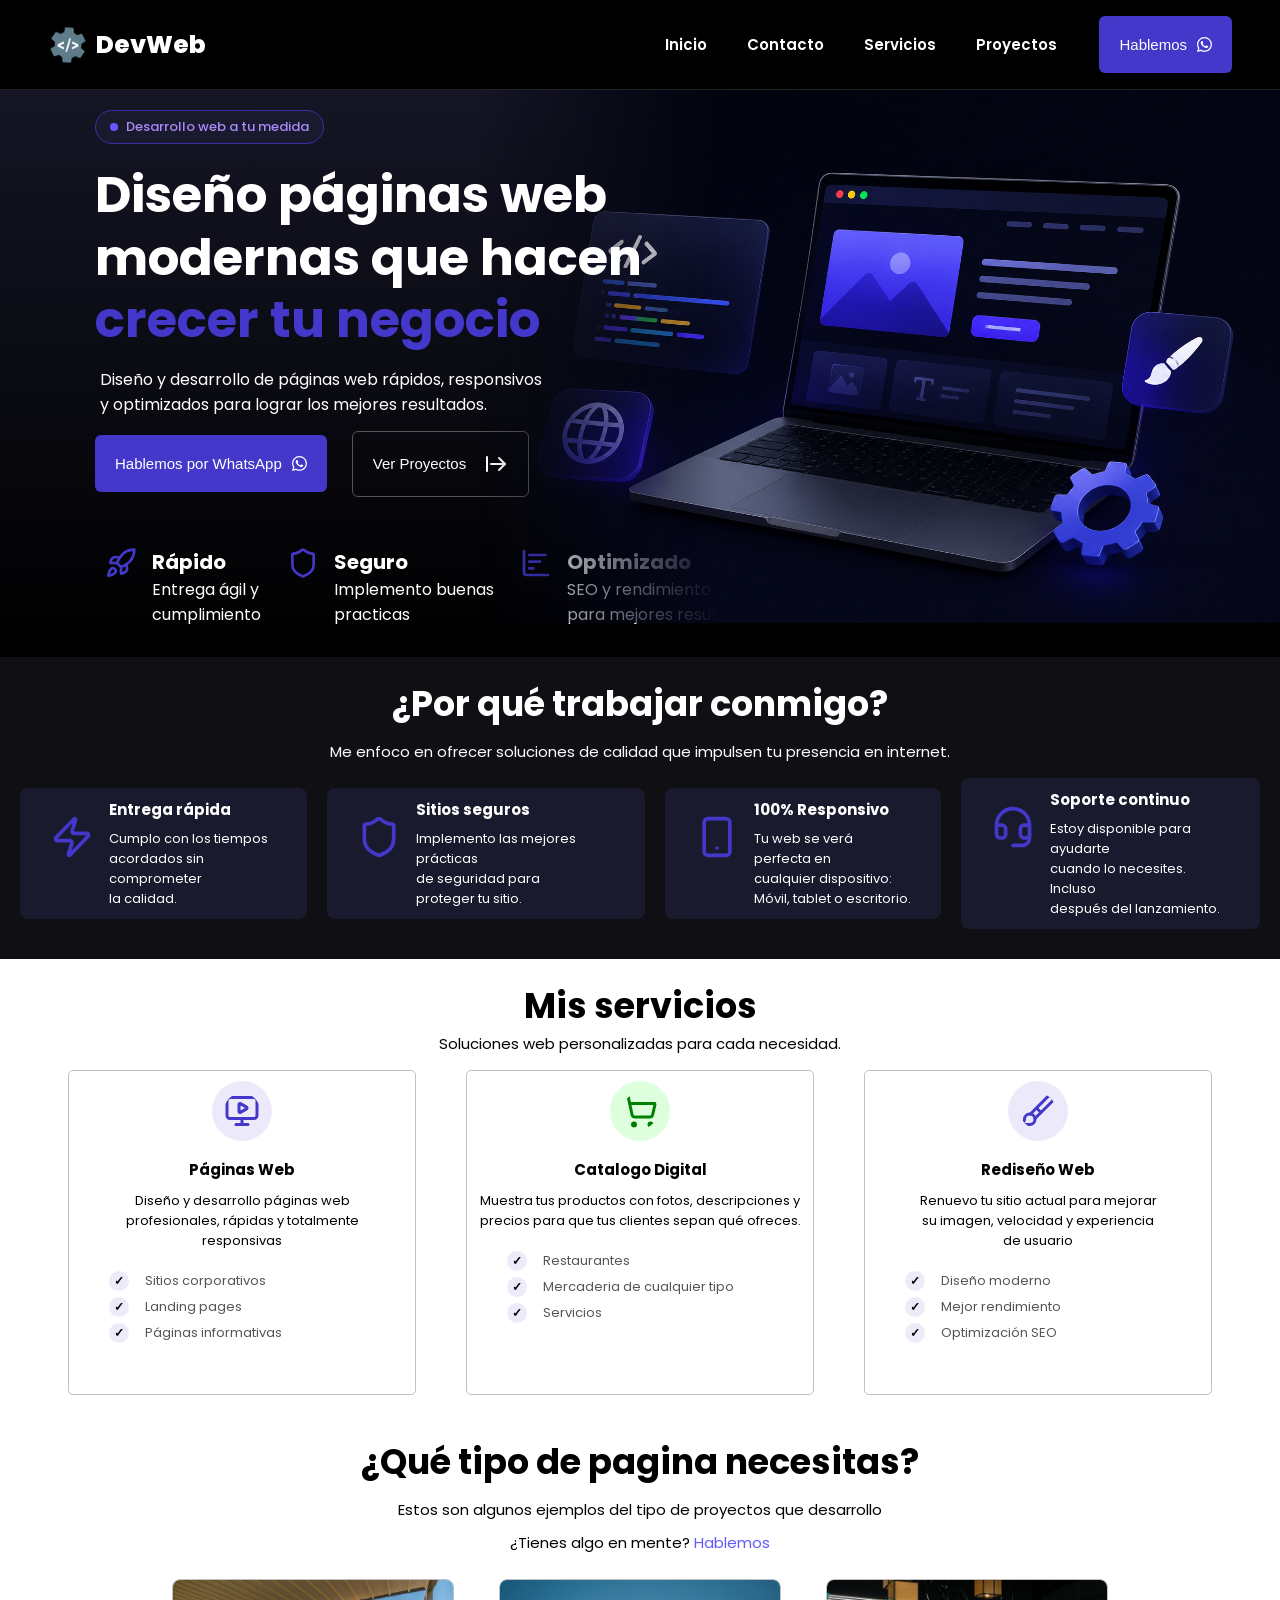
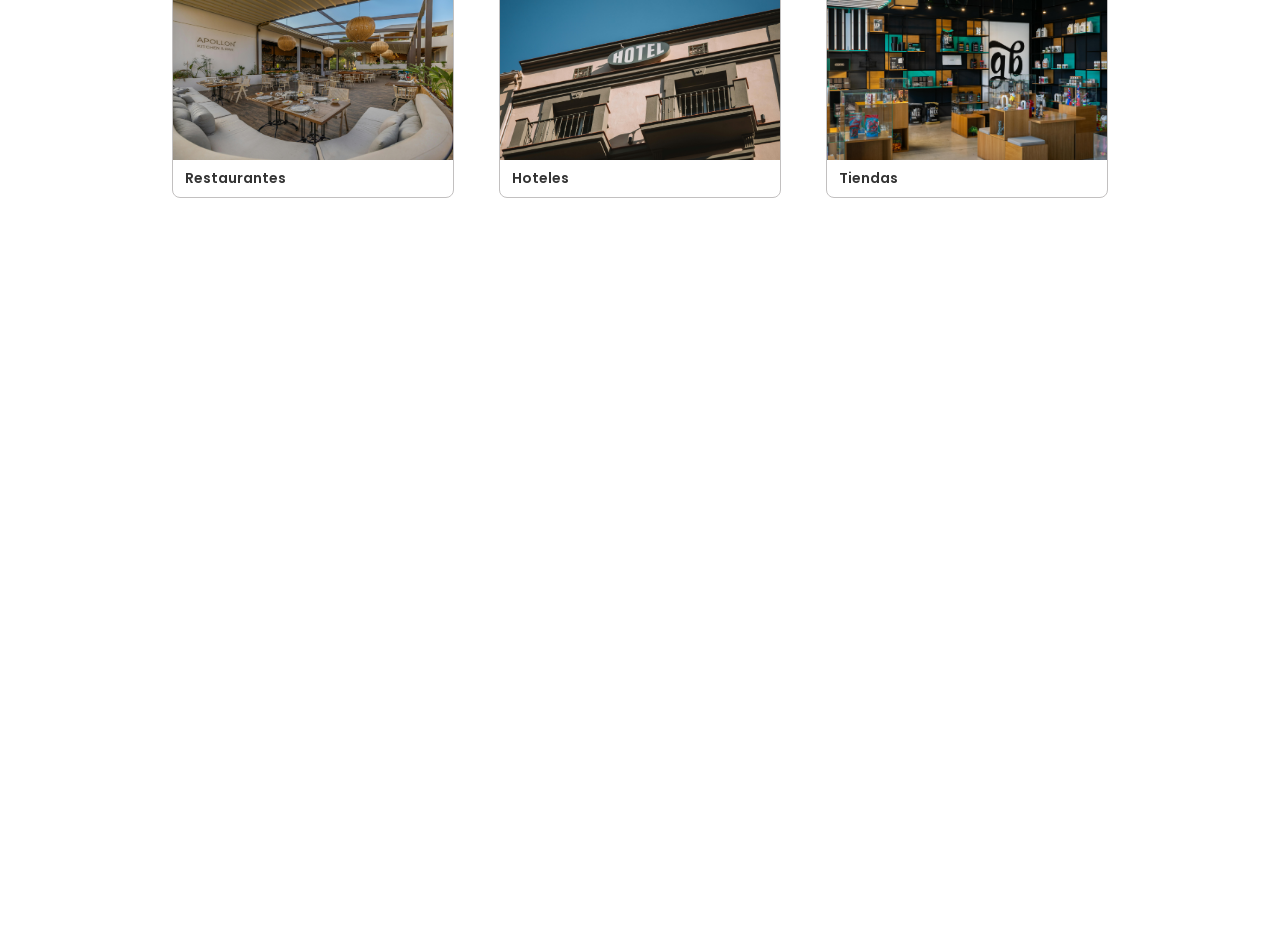
==== commit 8098d649: "Modifiqué el te texto" ====
--- a/index.html
+++ b/index.html
@@ -90,11 +90,11 @@
       </div>
       <div class="texto-hero">
         <h2>
-          Creo páginas web
+          Diseño páginas web
           <br />
           modernas que hacen
           <br />
-          <span>crecer a tu negocio</span>
+          <span>crecer tu negocio</span>
         </h2>
         <p>
           Diseño y desarrollo de páginas web rápidos, responsivos
--- a/CSS/style.css
+++ b/CSS/style.css
@@ -646,6 +646,7 @@
 @media (max-width: 900px) {
   .hamburguesa {
     display: block;
+    background-color: black;
   }
   .encabezado {
     flex-wrap: wrap;
@@ -656,6 +657,7 @@
     flex-direction: column;
     width: 100%;
     margin-top: 12px;
+    gap: 0;
   }
   .menu-grupo.activo {
     display: flex;
@@ -669,6 +671,7 @@
     padding: 12px 0;
     border-bottom: 1px solid #222;
     width: 100%;
+    color: white;
   }
   .comenzar {
     width: 100%;
@@ -753,7 +756,7 @@
   .servicio {
     width: 100%;
     max-width: 400px;
-    height: auto; /* quita el height fijo */
+    height: auto;
   }
 
   /* Proyectos */
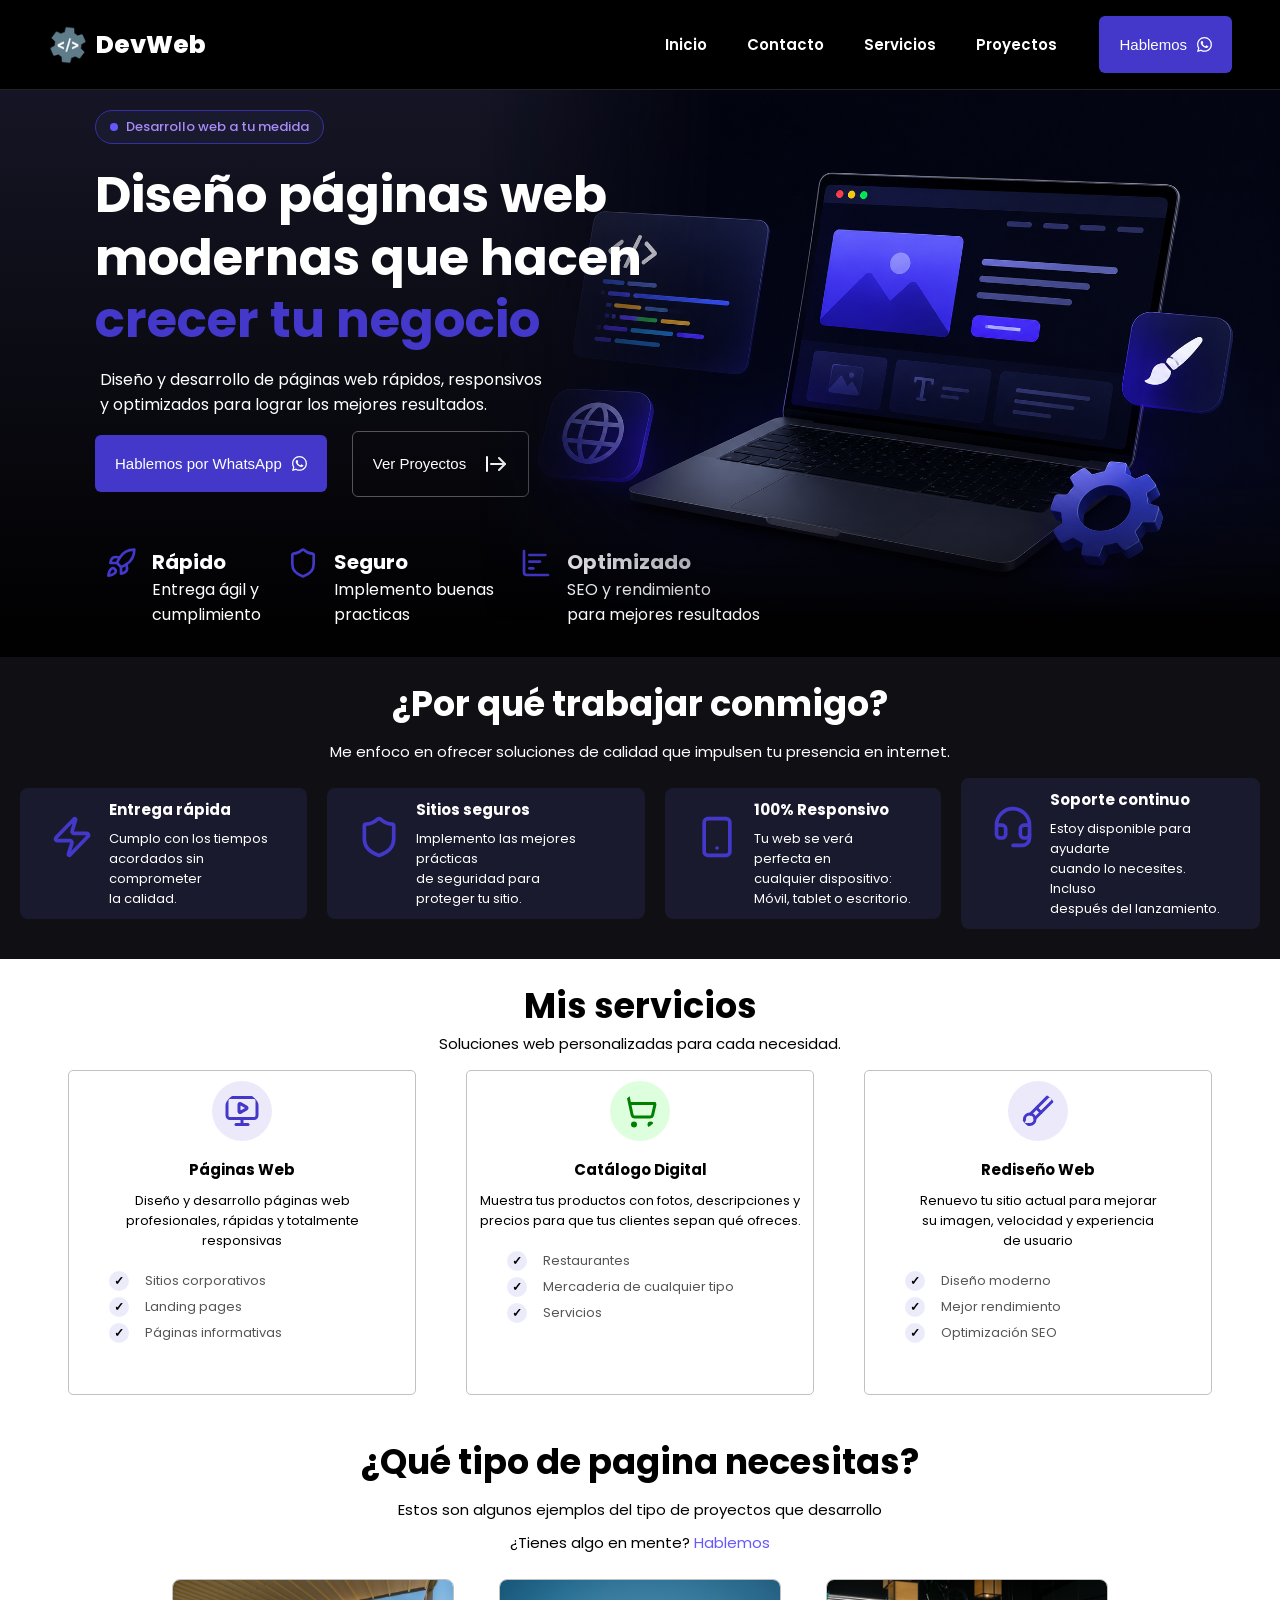
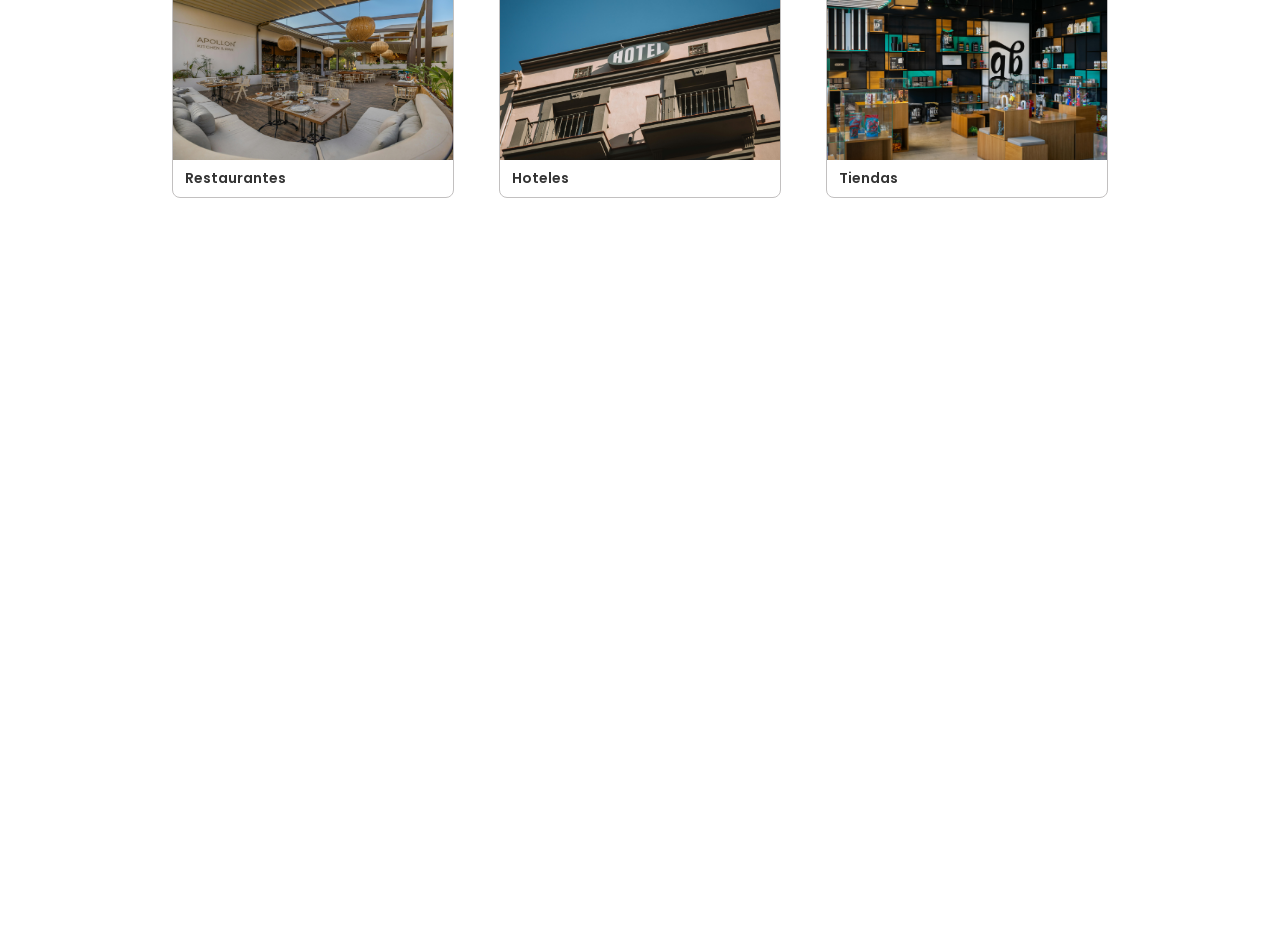
==== commit 61886a1f: "Arreglé errores ortograficos" ====
--- a/index.html
+++ b/index.html
@@ -437,7 +437,7 @@
               d="M2.05 2.05h2l2.66 12.42a2 2 0 0 0 2 1.58h9.78a2 2 0 0 0 1.95-1.57l1.65-7.43H5.12"
             />
           </svg>
-          <h2>Catalogo Digital</h2>
+          <h2>Catálogo Digital</h2>
           <p>
             Muestra tus productos con fotos, descripciones y
             <br />
@@ -678,10 +678,10 @@
         <div class="contenido-footer">
           <h2>Servicios</h2>
           <ul class="listas-footer">
-            <li>Páginas Web</li>
-            <li>Catalogo Online</li>
-            <li>Rediseño Web</li>
-            <li>Landing Pages</li>
+            <li><a href="#Mis-Servicios">Páginas Web</a></li>
+            <li><a href="#Mis-Servicios">Catálogo Online</a></li>
+            <li><a href="#Mis-Servicios">Rediseño Web</a></li>
+            <li><a href="#Mis-Servicios">Landing Pages</a></li>
           </ul>
         </div>
         <div class="contenido-footer">
--- a/CSS/style.css
+++ b/CSS/style.css
@@ -230,8 +230,12 @@
 .imagen-del-hero img {
   width: 800px;
   border-radius: 0 0 0 12px;
-  -webkit-mask-image: linear-gradient(to left, black 70%, transparent);
-  mask-image: linear-gradient(to left, black 70%, transparent);
+  -webkit-mask-image: linear-gradient(to left, black 70%, transparent),
+    linear-gradient(to bottom, black 70%, transparent);
+  mask-image: linear-gradient(to left, black 70%, transparent),
+    linear-gradient(to bottom, black 70%, transparent);
+  -webkit-mask-composite: destination-in;
+  mask-composite: intersect;
   z-index: 1;
 }
 /* fin del hero*/
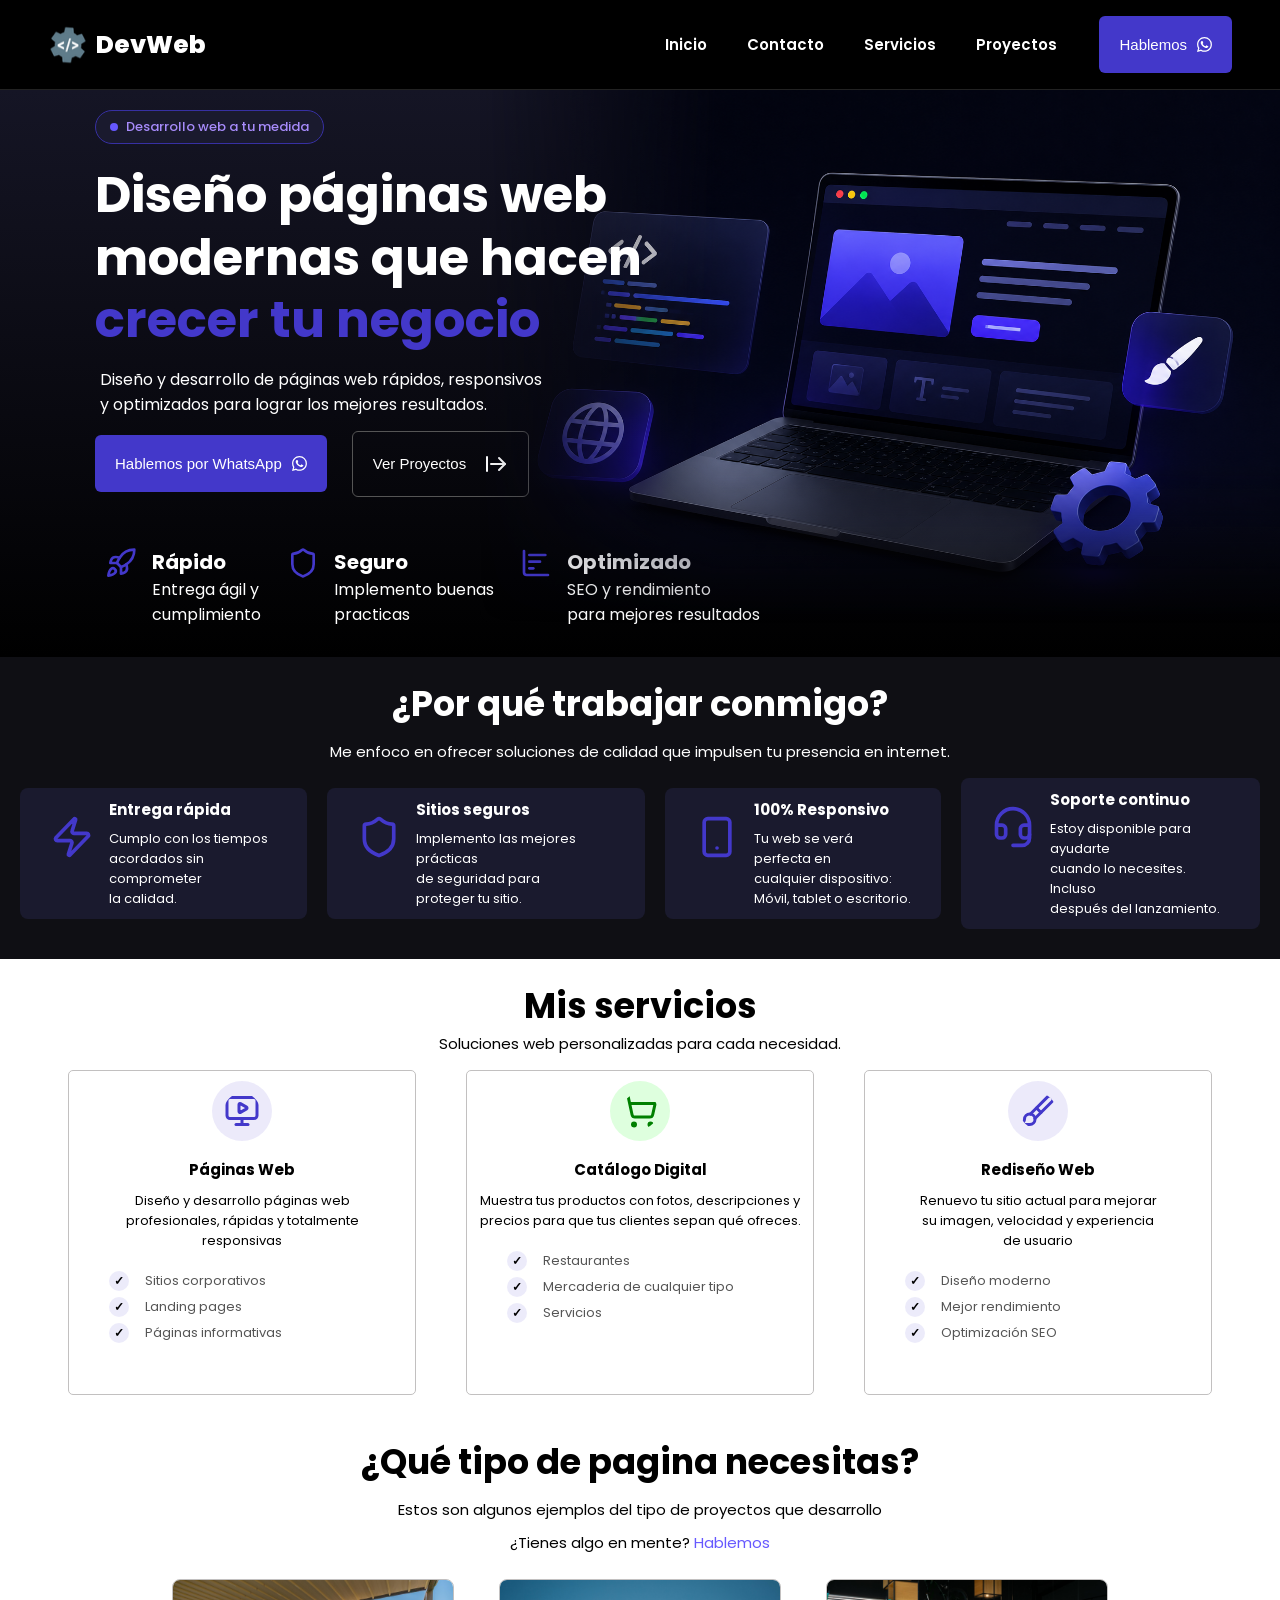
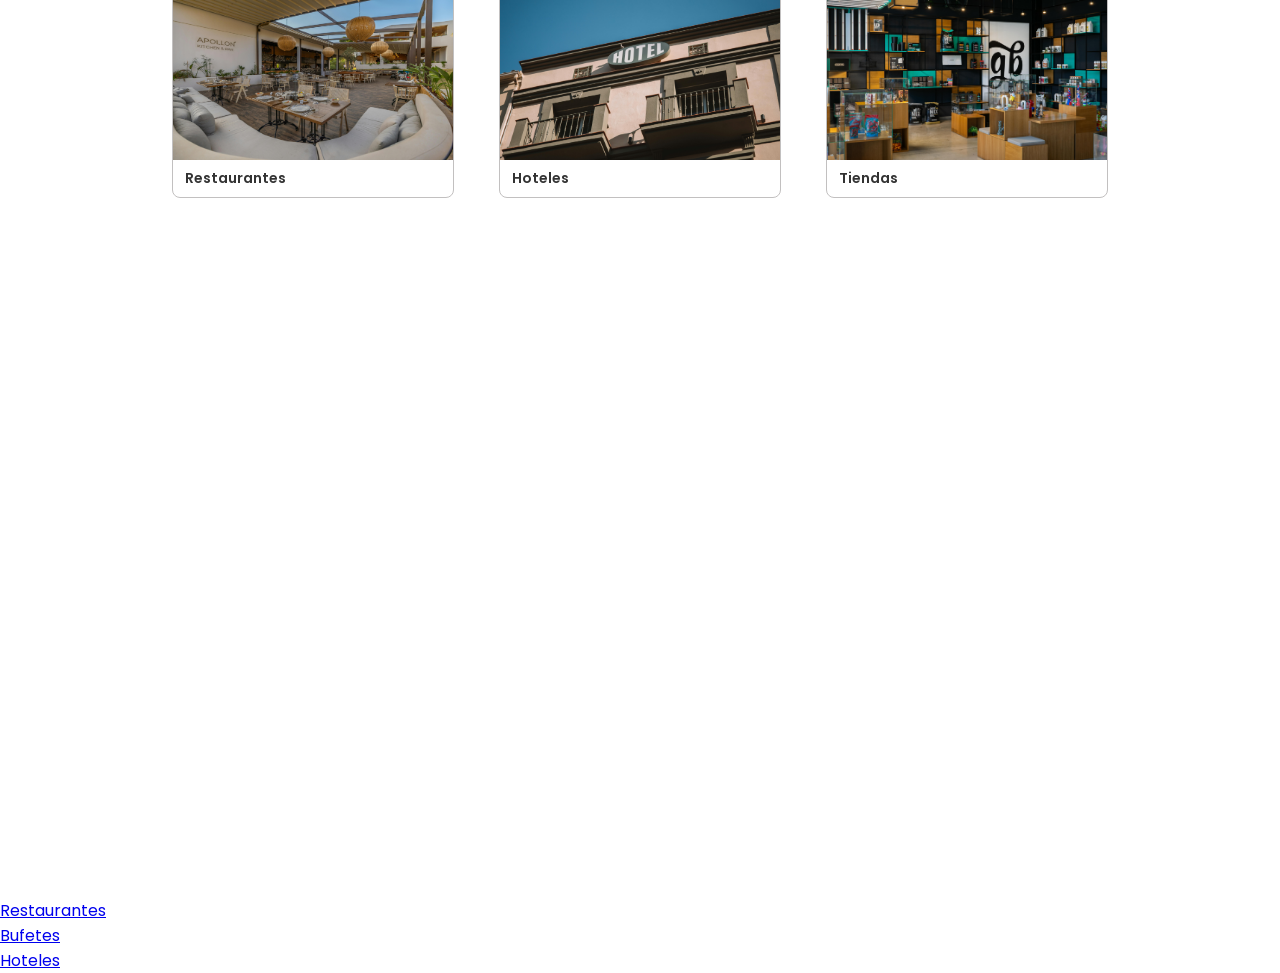
==== commit f2167a63: "Agregué una demo de restaurante" ====
--- a/index.html
+++ b/index.html
@@ -755,6 +755,15 @@
         <p>© 2025 DevWeb. Todos los derechos reservados.</p>
       </div>
     </footer>
+    <div class="paginas">
+      <nav class="webs">
+        <ul class="opciones">
+          <li><a href="restaurantes.html">Restaurantes</a></li>
+          <li><a href="bufetes.html">Bufetes</a></li>
+          <li><a href="hoteles.html">Hoteles</a></li>
+        </ul>
+      </nav>
+    </div>
     <script src="JAVASCRIPT/archivo.js"></script>
   </body>
 </html>
--- a/CSS/style.css
+++ b/CSS/style.css
@@ -433,7 +433,7 @@
   z-index: 1;
 }
 .proyecto:hover {
-  transform: scale(2.5);
+  transform: scale(1.5);
   box-shadow: 0 20px 60px rgba(0, 0, 0, 0.4);
   z-index: 100;
   transition: transform 0.4s ease, box-shadow 0.4s ease;
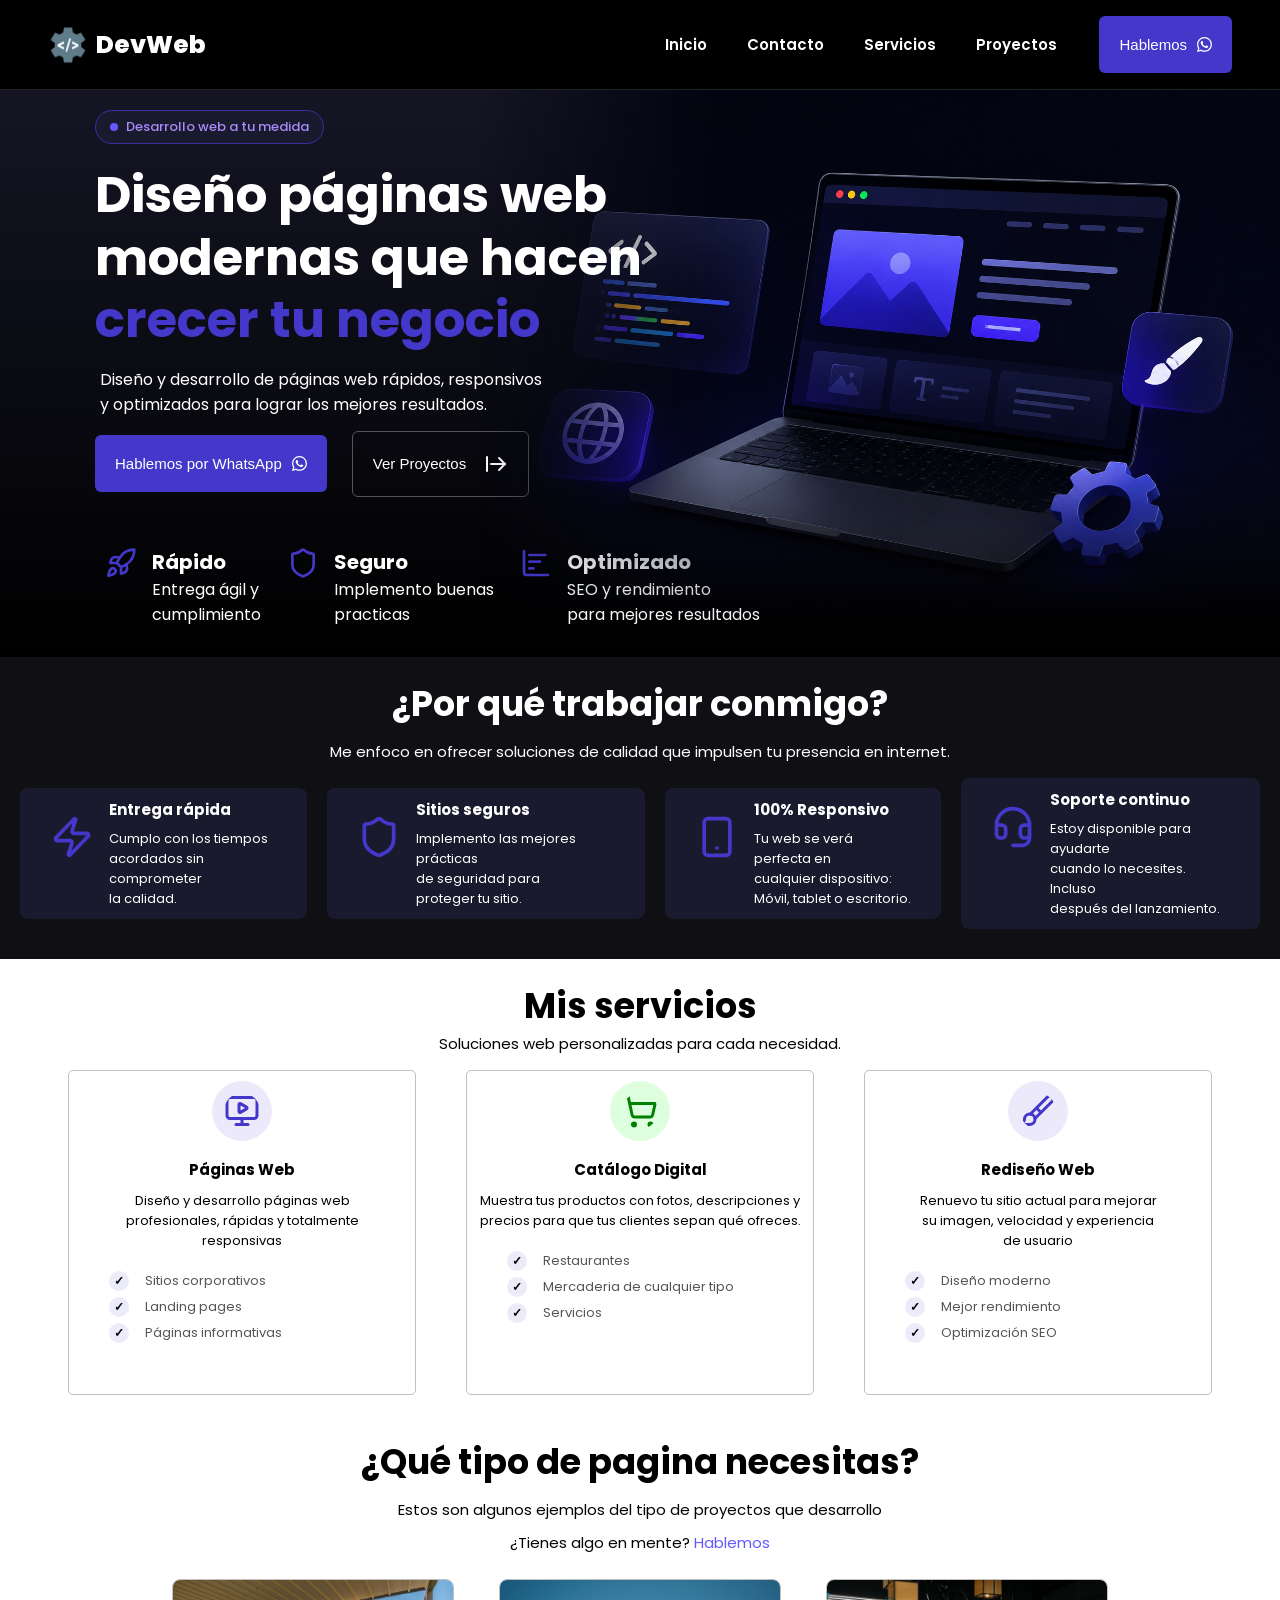
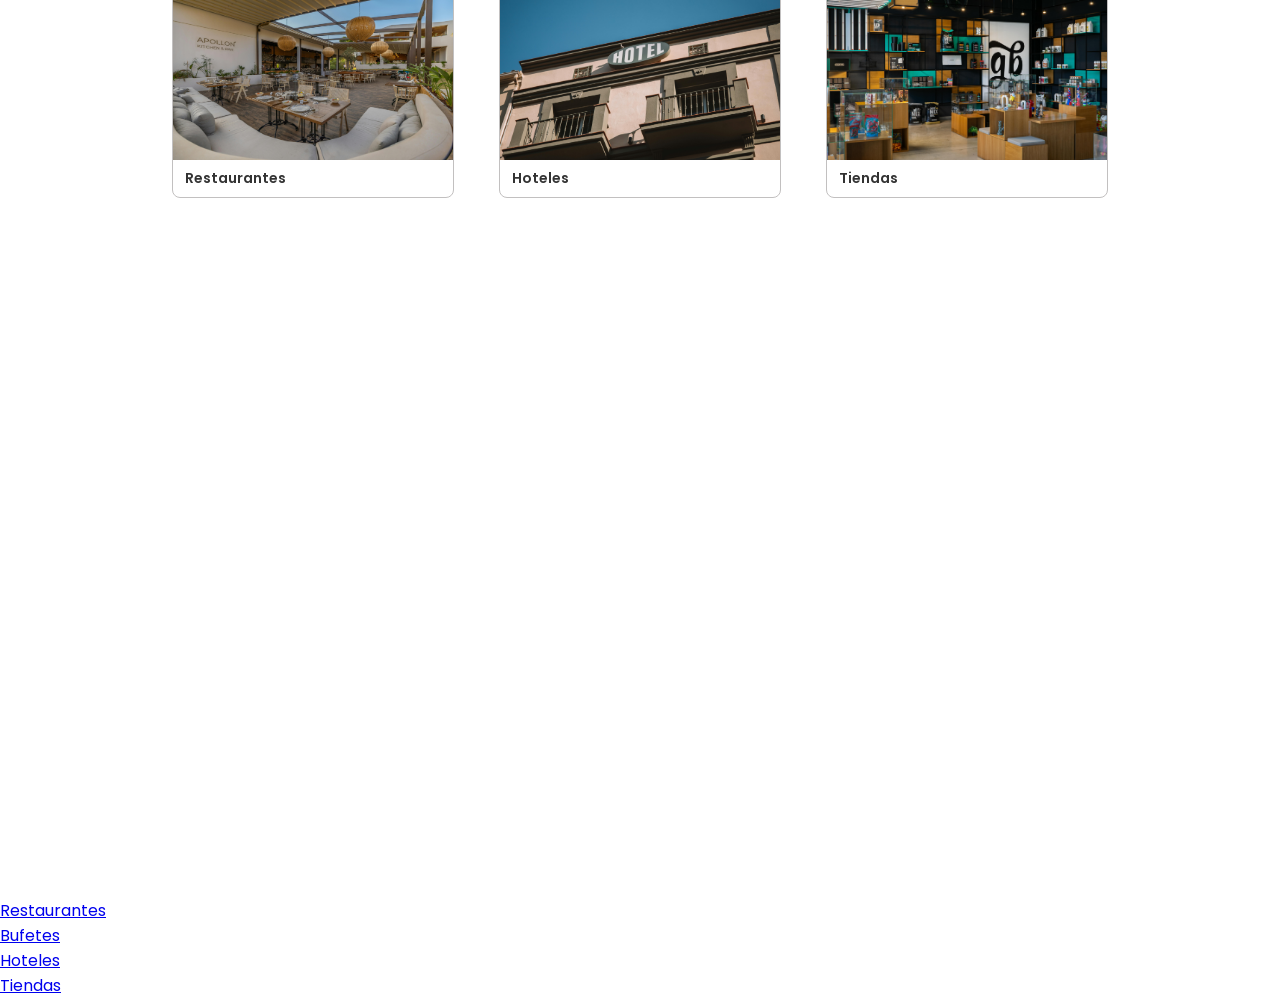
==== commit 47f89a04: "Agregué tiendas" ====
--- a/index.html
+++ b/index.html
@@ -761,6 +761,7 @@
           <li><a href="restaurantes.html">Restaurantes</a></li>
           <li><a href="bufetes.html">Bufetes</a></li>
           <li><a href="hoteles.html">Hoteles</a></li>
+          <li><a href="tiendas.html">Tiendas</a></li>
         </ul>
       </nav>
     </div>
